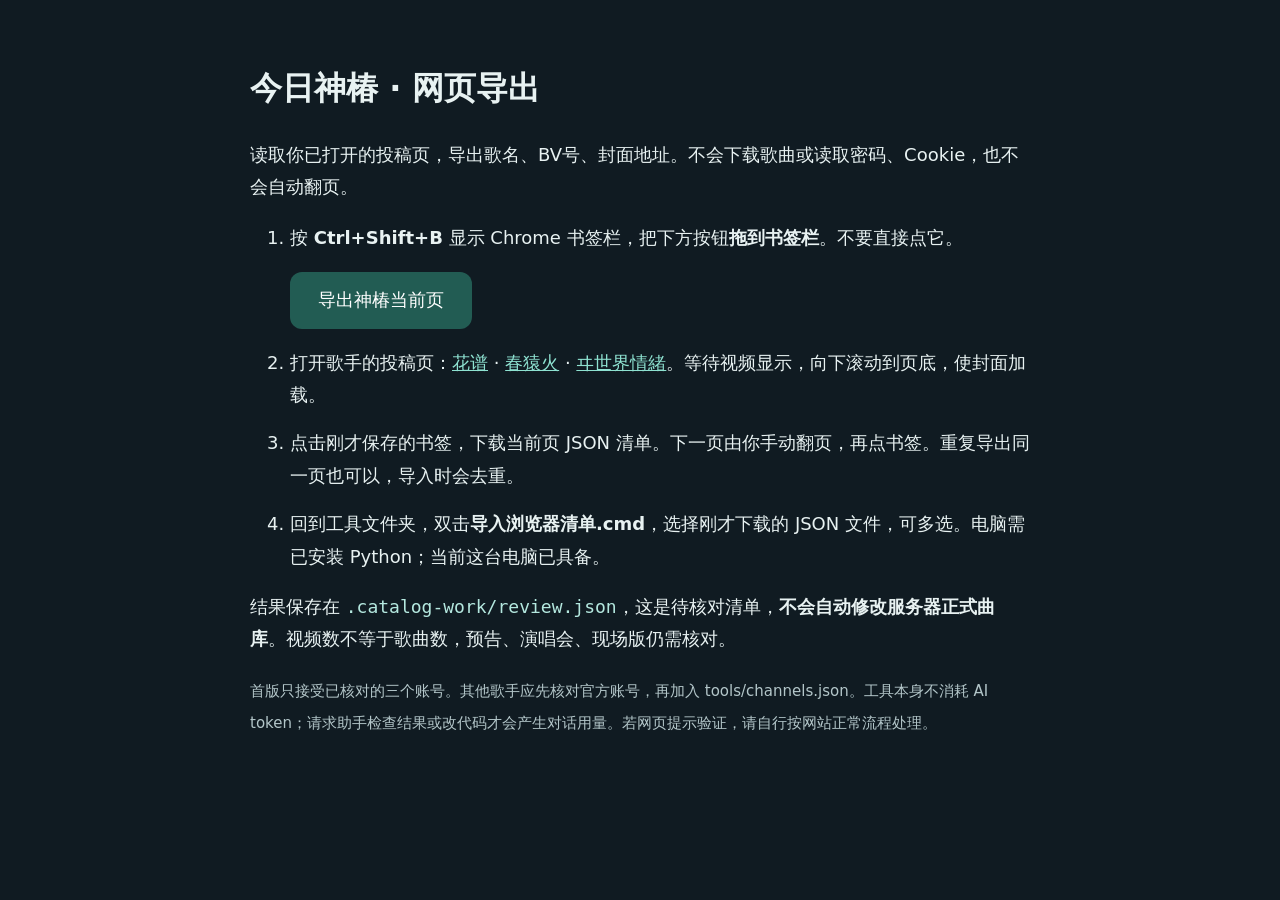
==== 浏览器导出工具.html @ 97dde53c "Add current-page browser export bookmarklet and offline catalog import" ====
<!doctype html><html lang="zh-CN"><meta charset="utf-8"><title>今日神椿·网页导出工具</title><style>body{max-width:780px;margin:60px auto;padding:0 24px;font:18px/1.8 system-ui;background:#101b22;color:#e8f2f2}a{color:#8ee2d1}.bookmark{display:inline-block;background:#225c53;color:white;padding:12px 28px;border-radius:12px;text-decoration:none}h1{font-size:32px}li{margin:16px 0}small{color:#b3c6c9}code{color:#b4e8df}</style><h1>今日神椿 · 网页导出</h1><p>读取你已打开的投稿页，导出歌名、BV号、封面地址。不会下载歌曲或读取密码、Cookie，也不会自动翻页。</p><ol><li>按 <b>Ctrl+Shift+B</b> 显示 Chrome 书签栏，把下方按钮<b>拖到书签栏</b>。不要直接点它。<p><a class="bookmark" href="javascript:%28%28%29%20%3D%3E%20%7B%0A%20%20%27use%20strict%27%3B%0A%20%20const%20mid%20%3D%20location.pathname.match%28%2F%5E%5C%2F%28%5Cd%2B%29%28%3F%3A%5C%2F%7C%24%29%2F%29%3F.%5B1%5D%3B%0A%20%20if%20%28location.hostname%20%21%3D%3D%20%27space.bilibili.com%27%20%7C%7C%20%21mid%20%7C%7C%20%21%2F%5C%2Fupload%28%3F%3A%5C%2Fvideo%29%3F%5C%2F%3F%24%2F.test%28location.pathname%29%29%20%7B%0A%20%20%20%20alert%28%27%E8%AF%B7%E5%85%88%E6%89%93%E5%BC%80%E6%AD%8C%E6%89%8B%E7%9A%84%20B%E7%AB%99%E7%A9%BA%E9%97%B4%20%E2%86%92%20%E6%8A%95%E7%A8%BF%20%E2%86%92%20%E8%A7%86%E9%A2%91%EF%BC%8C%E5%86%8D%E7%82%B9%E5%87%BB%E6%AD%A4%E4%B9%A6%E7%AD%BE%E3%80%82%27%29%3B%20return%3B%0A%20%20%7D%0A%20%20const%20videos%20%3D%20new%20Map%28%29%3B%0A%20%20for%20%28const%20card%20of%20document.querySelectorAll%28%27a.bili-cover-card%27%29%29%20%7B%0A%20%20%20%20const%20url%20%3D%20new%20URL%28card.href%2C%20location.href%29%3B%0A%20%20%20%20if%20%28url.hostname%20%21%3D%3D%20%27www.bilibili.com%27%20%26%26%20url.hostname%20%21%3D%3D%20%27bilibili.com%27%29%20continue%3B%0A%20%20%20%20const%20bvid%20%3D%20url.pathname.match%28%2F%5E%5C%2Fvideo%5C%2F%28BV%5B0-9A-Za-z%5D%7B10%7D%29%28%3F%3A%5C%2F%7C%24%29%2F%29%3F.%5B1%5D%3B%0A%20%20%20%20const%20image%20%3D%20card.querySelector%28%27img%27%29%3B%0A%20%20%20%20const%20title%20%3D%20%28image%3F.alt%20%7C%7C%20%27%27%29.trim%28%29%3B%0A%20%20%20%20let%20cover%20%3D%20image%3F.getAttribute%28%27src%27%29%20%7C%7C%20image%3F.getAttribute%28%27data-src%27%29%20%7C%7C%20%27%27%3B%0A%20%20%20%20if%20%28%21bvid%20%7C%7C%20%21title%20%7C%7C%20%21cover%29%20continue%3B%0A%20%20%20%20try%20%7B%0A%20%20%20%20%20%20const%20u%20%3D%20new%20URL%28cover%2C%20location.href%29%3B%0A%20%20%20%20%20%20if%20%28u.protocol%20%21%3D%3D%20%27https%3A%27%20%7C%7C%20%21u.hostname.endsWith%28%27.hdslb.com%27%29%29%20continue%3B%0A%20%20%20%20%20%20cover%20%3D%20u.origin%20%2B%20u.pathname.split%28%27%40%27%29%5B0%5D%3B%0A%20%20%20%20%7D%20catch%20%7B%20continue%3B%20%7D%0A%20%20%20%20videos.set%28bvid%2C%20%7B%20bvid%2C%20title%2C%20mid%2C%20cover_url%3A%20cover%20%7D%29%3B%0A%20%20%7D%0A%20%20if%20%28%21videos.size%29%20%7B%20alert%28%27%E6%B2%A1%E6%9C%89%E8%AF%BB%E5%88%B0%E5%B8%A6%E5%B0%81%E9%9D%A2%E7%9A%84%E8%A7%86%E9%A2%91%E3%80%82%E8%AF%B7%E7%AD%89%E5%BE%85%E6%8A%95%E7%A8%BF%E5%88%97%E8%A1%A8%E5%8A%A0%E8%BD%BD%EF%BC%8C%E5%90%91%E4%B8%8B%E6%BB%9A%E5%8A%A8%E5%90%8E%E5%86%8D%E8%AF%95%E3%80%82%27%29%3B%20return%3B%20%7D%0A%20%20const%20payload%20%3D%20%7B%20format%3A%20%27daily-kamitsubaki-browser-v1%27%2C%20mid%2C%0A%20%20%20%20source%3A%20location.origin%20%2B%20location.pathname%2C%20exported_at%3A%20new%20Date%28%29.toISOString%28%29%2C%0A%20%20%20%20videos%3A%20%5B...videos.values%28%29%5D%20%7D%3B%0A%20%20const%20blob%20%3D%20new%20Blob%28%5BJSON.stringify%28payload%2C%20null%2C%202%29%5D%2C%20%7B%20type%3A%20%27application%2Fjson%3Bcharset%3Dutf-8%27%20%7D%29%3B%0A%20%20const%20href%20%3D%20URL.createObjectURL%28blob%29%3B%0A%20%20const%20a%20%3D%20document.createElement%28%27a%27%29%3B%0A%20%20a.href%20%3D%20href%3B%20a.download%20%3D%20%60kamitsubaki-%24%7Bmid%7D-%24%7BDate.now%28%29%7D.json%60%3B%0A%20%20document.body.appendChild%28a%29%3B%20a.click%28%29%3B%20a.remove%28%29%3B%0A%20%20setTimeout%28%28%29%20%3D%3E%20URL.revokeObjectURL%28href%29%2C%2030000%29%3B%0A%20%20alert%28%60%E5%B7%B2%E5%AF%BC%E5%87%BA%E5%BD%93%E5%89%8D%E9%A1%B5%20%24%7Bvideos.size%7D%20%E6%9D%A1%E8%A7%86%E9%A2%91%E8%B5%84%E6%96%99%E3%80%82%5Cn%E8%BF%99%E6%98%AF%E8%A7%86%E9%A2%91%E6%95%B0%EF%BC%8C%E4%B8%8D%E4%BB%A3%E8%A1%A8%E5%B7%B2%E7%BB%8F%E5%8C%B9%E9%85%8D%E7%9A%84%E6%AD%8C%E6%9B%B2%E6%95%B0%E3%80%82%5Cn%E4%B8%8B%E4%B8%80%E9%A1%B5%E9%9C%80%E6%89%8B%E5%8A%A8%E7%BF%BB%E9%A1%B5%EF%BC%8C%E5%8A%A0%E8%BD%BD%E5%AE%8C%E6%88%90%E5%90%8E%E5%86%8D%E6%AC%A1%E7%82%B9%E5%87%BB%E4%B9%A6%E7%AD%BE%E3%80%82%60%29%3B%0A%7D%29%28%29%3B%0A">导出神椿当前页</a></p></li><li>打开歌手的投稿页：<a href="https://space.bilibili.com/488970166/upload/video" target="_blank">花谱</a> · <a href="https://space.bilibili.com/488976992/upload/video" target="_blank">春猿火</a> · <a href="https://space.bilibili.com/488978908/upload/video" target="_blank">ヰ世界情緒</a>。等待视频显示，向下滚动到页底，使封面加载。</li><li>点击刚才保存的书签，下载当前页 JSON 清单。下一页由你手动翻页，再点书签。重复导出同一页也可以，导入时会去重。</li><li>回到工具文件夹，双击<b>导入浏览器清单.cmd</b>，选择刚才下载的 JSON 文件，可多选。电脑需已安装 Python；当前这台电脑已具备。</li></ol><p>结果保存在 <code>.catalog-work/review.json</code>，这是待核对清单，<b>不会自动修改服务器正式曲库</b>。视频数不等于歌曲数，预告、演唱会、现场版仍需核对。</p><small>首版只接受已核对的三个账号。其他歌手应先核对官方账号，再加入 tools/channels.json。工具本身不消耗 AI token；请求助手检查结果或改代码才会产生对话用量。若网页提示验证，请自行按网站正常流程处理。</small></html>
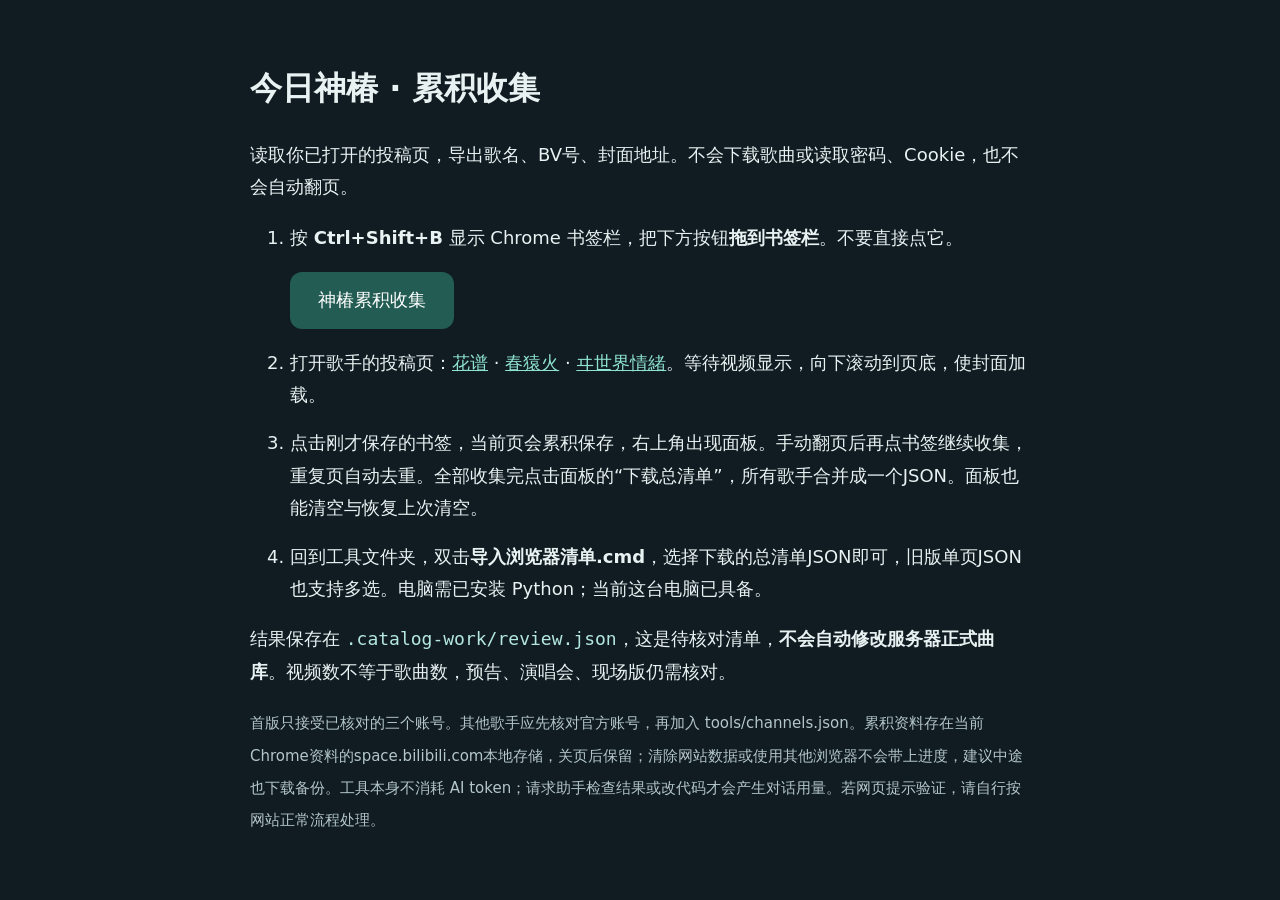
==== commit fbaf9e99: "Accumulate browser pages persistently and export one multi-artist bundle" ====
--- a/浏览器导出工具.html
+++ b/浏览器导出工具.html
@@ -1 +1 @@
-<!doctype html><html lang="zh-CN"><meta charset="utf-8"><title>今日神椿·网页导出工具</title><style>body{max-width:780px;margin:60px auto;padding:0 24px;font:18px/1.8 system-ui;background:#101b22;color:#e8f2f2}a{color:#8ee2d1}.bookmark{display:inline-block;background:#225c53;color:white;padding:12px 28px;border-radius:12px;text-decoration:none}h1{font-size:32px}li{margin:16px 0}small{color:#b3c6c9}code{color:#b4e8df}</style><h1>今日神椿 · 网页导出</h1><p>读取你已打开的投稿页，导出歌名、BV号、封面地址。不会下载歌曲或读取密码、Cookie，也不会自动翻页。</p><ol><li>按 <b>Ctrl+Shift+B</b> 显示 Chrome 书签栏，把下方按钮<b>拖到书签栏</b>。不要直接点它。<p><a class="bookmark" href="javascript:%28%28%29%20%3D%3E%20%7B%0A%20%20%27use%20strict%27%3B%0A%20%20const%20mid%20%3D%20location.pathname.match%28%2F%5E%5C%2F%28%5Cd%2B%29%28%3F%3A%5C%2F%7C%24%29%2F%29%3F.%5B1%5D%3B%0A%20%20if%20%28location.hostname%20%21%3D%3D%20%27space.bilibili.com%27%20%7C%7C%20%21mid%20%7C%7C%20%21%2F%5C%2Fupload%28%3F%3A%5C%2Fvideo%29%3F%5C%2F%3F%24%2F.test%28location.pathname%29%29%20%7B%0A%20%20%20%20alert%28%27%E8%AF%B7%E5%85%88%E6%89%93%E5%BC%80%E6%AD%8C%E6%89%8B%E7%9A%84%20B%E7%AB%99%E7%A9%BA%E9%97%B4%20%E2%86%92%20%E6%8A%95%E7%A8%BF%20%E2%86%92%20%E8%A7%86%E9%A2%91%EF%BC%8C%E5%86%8D%E7%82%B9%E5%87%BB%E6%AD%A4%E4%B9%A6%E7%AD%BE%E3%80%82%27%29%3B%20return%3B%0A%20%20%7D%0A%20%20const%20videos%20%3D%20new%20Map%28%29%3B%0A%20%20for%20%28const%20card%20of%20document.querySelectorAll%28%27a.bili-cover-card%27%29%29%20%7B%0A%20%20%20%20const%20url%20%3D%20new%20URL%28card.href%2C%20location.href%29%3B%0A%20%20%20%20if%20%28url.hostname%20%21%3D%3D%20%27www.bilibili.com%27%20%26%26%20url.hostname%20%21%3D%3D%20%27bilibili.com%27%29%20continue%3B%0A%20%20%20%20const%20bvid%20%3D%20url.pathname.match%28%2F%5E%5C%2Fvideo%5C%2F%28BV%5B0-9A-Za-z%5D%7B10%7D%29%28%3F%3A%5C%2F%7C%24%29%2F%29%3F.%5B1%5D%3B%0A%20%20%20%20const%20image%20%3D%20card.querySelector%28%27img%27%29%3B%0A%20%20%20%20const%20title%20%3D%20%28image%3F.alt%20%7C%7C%20%27%27%29.trim%28%29%3B%0A%20%20%20%20let%20cover%20%3D%20image%3F.getAttribute%28%27src%27%29%20%7C%7C%20image%3F.getAttribute%28%27data-src%27%29%20%7C%7C%20%27%27%3B%0A%20%20%20%20if%20%28%21bvid%20%7C%7C%20%21title%20%7C%7C%20%21cover%29%20continue%3B%0A%20%20%20%20try%20%7B%0A%20%20%20%20%20%20const%20u%20%3D%20new%20URL%28cover%2C%20location.href%29%3B%0A%20%20%20%20%20%20if%20%28u.protocol%20%21%3D%3D%20%27https%3A%27%20%7C%7C%20%21u.hostname.endsWith%28%27.hdslb.com%27%29%29%20continue%3B%0A%20%20%20%20%20%20cover%20%3D%20u.origin%20%2B%20u.pathname.split%28%27%40%27%29%5B0%5D%3B%0A%20%20%20%20%7D%20catch%20%7B%20continue%3B%20%7D%0A%20%20%20%20videos.set%28bvid%2C%20%7B%20bvid%2C%20title%2C%20mid%2C%20cover_url%3A%20cover%20%7D%29%3B%0A%20%20%7D%0A%20%20if%20%28%21videos.size%29%20%7B%20alert%28%27%E6%B2%A1%E6%9C%89%E8%AF%BB%E5%88%B0%E5%B8%A6%E5%B0%81%E9%9D%A2%E7%9A%84%E8%A7%86%E9%A2%91%E3%80%82%E8%AF%B7%E7%AD%89%E5%BE%85%E6%8A%95%E7%A8%BF%E5%88%97%E8%A1%A8%E5%8A%A0%E8%BD%BD%EF%BC%8C%E5%90%91%E4%B8%8B%E6%BB%9A%E5%8A%A8%E5%90%8E%E5%86%8D%E8%AF%95%E3%80%82%27%29%3B%20return%3B%20%7D%0A%20%20const%20payload%20%3D%20%7B%20format%3A%20%27daily-kamitsubaki-browser-v1%27%2C%20mid%2C%0A%20%20%20%20source%3A%20location.origin%20%2B%20location.pathname%2C%20exported_at%3A%20new%20Date%28%29.toISOString%28%29%2C%0A%20%20%20%20videos%3A%20%5B...videos.values%28%29%5D%20%7D%3B%0A%20%20const%20blob%20%3D%20new%20Blob%28%5BJSON.stringify%28payload%2C%20null%2C%202%29%5D%2C%20%7B%20type%3A%20%27application%2Fjson%3Bcharset%3Dutf-8%27%20%7D%29%3B%0A%20%20const%20href%20%3D%20URL.createObjectURL%28blob%29%3B%0A%20%20const%20a%20%3D%20document.createElement%28%27a%27%29%3B%0A%20%20a.href%20%3D%20href%3B%20a.download%20%3D%20%60kamitsubaki-%24%7Bmid%7D-%24%7BDate.now%28%29%7D.json%60%3B%0A%20%20document.body.appendChild%28a%29%3B%20a.click%28%29%3B%20a.remove%28%29%3B%0A%20%20setTimeout%28%28%29%20%3D%3E%20URL.revokeObjectURL%28href%29%2C%2030000%29%3B%0A%20%20alert%28%60%E5%B7%B2%E5%AF%BC%E5%87%BA%E5%BD%93%E5%89%8D%E9%A1%B5%20%24%7Bvideos.size%7D%20%E6%9D%A1%E8%A7%86%E9%A2%91%E8%B5%84%E6%96%99%E3%80%82%5Cn%E8%BF%99%E6%98%AF%E8%A7%86%E9%A2%91%E6%95%B0%EF%BC%8C%E4%B8%8D%E4%BB%A3%E8%A1%A8%E5%B7%B2%E7%BB%8F%E5%8C%B9%E9%85%8D%E7%9A%84%E6%AD%8C%E6%9B%B2%E6%95%B0%E3%80%82%5Cn%E4%B8%8B%E4%B8%80%E9%A1%B5%E9%9C%80%E6%89%8B%E5%8A%A8%E7%BF%BB%E9%A1%B5%EF%BC%8C%E5%8A%A0%E8%BD%BD%E5%AE%8C%E6%88%90%E5%90%8E%E5%86%8D%E6%AC%A1%E7%82%B9%E5%87%BB%E4%B9%A6%E7%AD%BE%E3%80%82%60%29%3B%0A%7D%29%28%29%3B%0A">导出神椿当前页</a></p></li><li>打开歌手的投稿页：<a href="https://space.bilibili.com/488970166/upload/video" target="_blank">花谱</a> · <a href="https://space.bilibili.com/488976992/upload/video" target="_blank">春猿火</a> · <a href="https://space.bilibili.com/488978908/upload/video" target="_blank">ヰ世界情緒</a>。等待视频显示，向下滚动到页底，使封面加载。</li><li>点击刚才保存的书签，下载当前页 JSON 清单。下一页由你手动翻页，再点书签。重复导出同一页也可以，导入时会去重。</li><li>回到工具文件夹，双击<b>导入浏览器清单.cmd</b>，选择刚才下载的 JSON 文件，可多选。电脑需已安装 Python；当前这台电脑已具备。</li></ol><p>结果保存在 <code>.catalog-work/review.json</code>，这是待核对清单，<b>不会自动修改服务器正式曲库</b>。视频数不等于歌曲数，预告、演唱会、现场版仍需核对。</p><small>首版只接受已核对的三个账号。其他歌手应先核对官方账号，再加入 tools/channels.json。工具本身不消耗 AI token；请求助手检查结果或改代码才会产生对话用量。若网页提示验证，请自行按网站正常流程处理。</small></html>+<!doctype html><html lang="zh-CN"><meta charset="utf-8"><title>今日神椿·累积收集工具</title><style>body{max-width:780px;margin:60px auto;padding:0 24px;font:18px/1.8 system-ui;background:#101b22;color:#e8f2f2}a{color:#8ee2d1}.bookmark{display:inline-block;background:#225c53;color:white;padding:12px 28px;border-radius:12px;text-decoration:none}h1{font-size:32px}li{margin:16px 0}small{color:#b3c6c9}code{color:#b4e8df}</style><h1>今日神椿 · 累积收集</h1><p>读取你已打开的投稿页，导出歌名、BV号、封面地址。不会下载歌曲或读取密码、Cookie，也不会自动翻页。</p><ol><li>按 <b>Ctrl+Shift+B</b> 显示 Chrome 书签栏，把下方按钮<b>拖到书签栏</b>。不要直接点它。<p><a class="bookmark" href="javascript:void%20%28%28%29%20%3D%3E%20%7B%0A%20%20%27use%20strict%27%3B%0A%20%20const%20mid%20%3D%20location.pathname.match%28%2F%5E%5C%2F%28%5Cd%2B%29%28%3F%3A%5C%2F%7C%24%29%2F%29%3F.%5B1%5D%3B%0A%20%20if%20%28location.hostname%20%21%3D%3D%20%27space.bilibili.com%27%20%7C%7C%20%21mid%20%7C%7C%20%21%2F%5C%2Fupload%28%3F%3A%5C%2Fvideo%29%3F%5C%2F%3F%24%2F.test%28location.pathname%29%29%20%7B%0A%20%20%20%20alert%28%27%E8%AF%B7%E5%85%88%E6%89%93%E5%BC%80%E6%AD%8C%E6%89%8B%E7%9A%84%20B%E7%AB%99%E7%A9%BA%E9%97%B4%20%E2%86%92%20%E6%8A%95%E7%A8%BF%20%E2%86%92%20%E8%A7%86%E9%A2%91%EF%BC%8C%E5%86%8D%E7%82%B9%E5%87%BB%E6%AD%A4%E4%B9%A6%E7%AD%BE%E3%80%82%27%29%3B%20return%3B%0A%20%20%7D%0A%20%20const%20videos%20%3D%20new%20Map%28%29%3B%0A%20%20for%20%28const%20card%20of%20document.querySelectorAll%28%27a.bili-cover-card%27%29%29%20%7B%0A%20%20%20%20const%20url%20%3D%20new%20URL%28card.href%2C%20location.href%29%3B%0A%20%20%20%20if%20%28url.hostname%20%21%3D%3D%20%27www.bilibili.com%27%20%26%26%20url.hostname%20%21%3D%3D%20%27bilibili.com%27%29%20continue%3B%0A%20%20%20%20const%20bvid%20%3D%20url.pathname.match%28%2F%5E%5C%2Fvideo%5C%2F%28BV%5B0-9A-Za-z%5D%7B10%7D%29%28%3F%3A%5C%2F%7C%24%29%2F%29%3F.%5B1%5D%3B%0A%20%20%20%20const%20image%20%3D%20card.querySelector%28%27img%27%29%3B%0A%20%20%20%20const%20title%20%3D%20%28image%3F.alt%20%7C%7C%20%27%27%29.trim%28%29%3B%0A%20%20%20%20let%20cover%20%3D%20image%3F.getAttribute%28%27src%27%29%20%7C%7C%20image%3F.getAttribute%28%27data-src%27%29%20%7C%7C%20%27%27%3B%0A%20%20%20%20if%20%28%21bvid%20%7C%7C%20%21title%20%7C%7C%20%21cover%29%20continue%3B%0A%20%20%20%20try%20%7B%0A%20%20%20%20%20%20const%20u%20%3D%20new%20URL%28cover%2C%20location.href%29%3B%0A%20%20%20%20%20%20if%20%28u.protocol%20%21%3D%3D%20%27https%3A%27%20%7C%7C%20%21u.hostname.endsWith%28%27.hdslb.com%27%29%29%20continue%3B%0A%20%20%20%20%20%20cover%20%3D%20u.origin%20%2B%20u.pathname.split%28%27%40%27%29%5B0%5D%3B%0A%20%20%20%20%7D%20catch%20%7B%20continue%3B%20%7D%0A%20%20%20%20videos.set%28bvid%2C%20%7B%20bvid%2C%20title%2C%20mid%2C%20cover_url%3A%20cover%20%7D%29%3B%0A%20%20%7D%0A%20%20if%20%28%21videos.size%29%20%7B%20alert%28%27%E6%B2%A1%E6%9C%89%E8%AF%BB%E5%88%B0%E5%B8%A6%E5%B0%81%E9%9D%A2%E7%9A%84%E8%A7%86%E9%A2%91%E3%80%82%E8%AF%B7%E7%AD%89%E5%BE%85%E6%8A%95%E7%A8%BF%E5%88%97%E8%A1%A8%E5%8A%A0%E8%BD%BD%EF%BC%8C%E5%90%91%E4%B8%8B%E6%BB%9A%E5%8A%A8%E5%90%8E%E5%86%8D%E8%AF%95%E3%80%82%27%29%3B%20return%3B%20%7D%0A%20%20const%20key%20%3D%20%27daily-kamitsubaki-collection-v1%27%3B%0A%20%20let%20all%3B%0A%20%20try%20%7B%0A%20%20%20%20all%20%3D%20JSON.parse%28localStorage.getItem%28key%29%20%7C%7C%20%27%7B%7D%27%29%3B%0A%20%20%20%20if%20%28%21all%20%7C%7C%20typeof%20all%20%21%3D%3D%20%27object%27%20%7C%7C%20Array.isArray%28all%29%29%20throw%20Error%28%27bad%20storage%27%29%3B%0A%20%20%20%20const%20previous%20%3D%20all%5Bmid%5D%3F.videos%20%7C%7C%20%5B%5D%3B%0A%20%20%20%20const%20merged%20%3D%20new%20Map%28previous.map%28v%20%3D%3E%20%5Bv.bvid%2C%20v%5D%29%29%3B%0A%20%20%20%20for%20%28const%20%5Bbv%2C%20video%5D%20of%20videos%29%20merged.set%28bv%2C%20video%29%3B%0A%20%20%20%20all%5Bmid%5D%20%3D%20%7B%20format%3A%20%27daily-kamitsubaki-browser-v1%27%2C%20mid%2C%0A%20%20%20%20%20%20source%3A%20location.origin%20%2B%20location.pathname%2C%20exported_at%3A%20new%20Date%28%29.toISOString%28%29%2C%0A%20%20%20%20%20%20videos%3A%20%5B...merged.values%28%29%5D%20%7D%3B%0A%20%20%20%20localStorage.setItem%28key%2C%20JSON.stringify%28all%29%29%3B%0A%20%20%7D%20catch%20%7B%0A%20%20%20%20alert%28%27%E6%97%A0%E6%B3%95%E4%BF%9D%E5%AD%98%E7%B4%AF%E7%A7%AF%E8%B5%84%E6%96%99%EF%BC%88%E5%AD%98%E5%82%A8%E8%A2%AB%E7%A6%81%E7%94%A8%E3%80%81%E5%B7%B2%E6%BB%A1%E6%88%96%E6%95%B0%E6%8D%AE%E5%BC%82%E5%B8%B8%EF%BC%89%EF%BC%8C%E6%9C%AC%E6%AC%A1%E6%B2%A1%E6%9C%89%E4%B8%8B%E8%BD%BD%E6%88%96%E6%B8%85%E7%A9%BA%E8%B5%84%E6%96%99%E3%80%82%27%29%3B%20return%3B%0A%20%20%7D%0A%20%20document.getElementById%28%27daily-kamitsubaki-panel%27%29%3F.remove%28%29%3B%0A%20%20const%20panel%20%3D%20document.createElement%28%27div%27%29%3B%20panel.id%20%3D%20%27daily-kamitsubaki-panel%27%3B%0A%20%20panel.style.cssText%20%3D%20%27position%3Afixed%3Bright%3A24px%3Btop%3A100px%3Bz-index%3A2147483647%27%3B%0A%20%20const%20ui%20%3D%20panel.attachShadow%28%7B%20mode%3A%20%27open%27%20%7D%29%3B%0A%20%20const%20box%20%3D%20document.createElement%28%27div%27%29%3B%0A%20%20box.style.cssText%20%3D%20%27width%3A310px%3Bpadding%3A20px%3Bborder-radius%3A14px%3Bbackground%3A%23132b30%3Bcolor%3Awhite%3Bbox-shadow%3A0%206px%2030px%20%230008%3Bfont%3A15px%2F1.7%20system-ui%27%3B%0A%20%20const%20total%20%3D%20%28%29%20%3D%3E%20Object.values%28all%29.reduce%28%28n%2C%20p%29%20%3D%3E%20n%20%2B%20p.videos.length%2C%200%29%3B%0A%20%20const%20message%20%3D%20document.createElement%28%27p%27%29%3B%0A%20%20message.textContent%20%3D%20%60%E6%9C%AC%E9%A1%B5%E6%94%B6%E9%9B%86%20%24%7Bvideos.size%7D%20%E6%9D%A1%EF%BC%9B%E5%BD%93%E5%89%8D%E6%AD%8C%E6%89%8B%E7%B4%AF%E8%AE%A1%20%24%7Ball%5Bmid%5D.videos.length%7D%20%E6%9D%A1%EF%BC%9B%E5%85%A8%E9%83%A8%E6%AD%8C%E6%89%8B%20%24%7Btotal%28%29%7D%20%E6%9D%A1%E3%80%82%E7%BF%BB%E9%A1%B5%E5%90%8E%E5%86%8D%E7%82%B9%E4%B9%A6%E7%AD%BE%E5%8D%B3%E5%8F%AF%E7%BB%A7%E7%BB%AD%E7%B4%AF%E7%A7%AF%E3%80%82%60%3B%0A%20%20box.appendChild%28message%29%3B%0A%20%20const%20button%20%3D%20%28label%2C%20action%29%20%3D%3E%20%7B%0A%20%20%20%20const%20b%20%3D%20document.createElement%28%27button%27%29%3B%20b.textContent%20%3D%20label%3B%0A%20%20%20%20b.style.cssText%20%3D%20%27margin%3A4px%3Bpadding%3A8px%3Bborder%3A0%3Bborder-radius%3A6px%3Bcursor%3Apointer%27%3B%0A%20%20%20%20b.addEventListener%28%27click%27%2C%20e%20%3D%3E%20%7B%20e.stopPropagation%28%29%3B%20action%28%29%3B%20%7D%29%3B%0A%20%20%20%20box.appendChild%28b%29%3B%0A%20%20%7D%3B%0A%20%20button%28%27%E4%B8%8B%E8%BD%BD%E6%80%BB%E6%B8%85%E5%8D%95%27%2C%20%28%29%20%3D%3E%20%7B%0A%20%20%20%20%2F%2F%20%E9%87%8D%E6%96%B0%E8%AF%BB%E5%8F%96%EF%BC%8C%E9%81%BF%E5%85%8D%E5%8F%A6%E4%B8%80%E6%A0%87%E7%AD%BE%E5%88%9A%E6%94%B6%E9%9B%86%E7%9A%84%E8%B5%84%E6%96%99%E8%A2%AB%E9%81%97%E6%BC%8F%E3%80%82%0A%20%20%20%20let%20batches%3B%0A%20%20%20%20try%20%7B%20batches%20%3D%20Object.values%28JSON.parse%28localStorage.getItem%28key%29%20%7C%7C%20%27%7B%7D%27%29%29%3B%20%7D%0A%20%20%20%20catch%20%7B%20alert%28%27%E7%B4%AF%E7%A7%AF%E6%95%B0%E6%8D%AE%E5%BC%82%E5%B8%B8%EF%BC%8C%E8%AF%B7%E4%BF%9D%E7%95%99%E7%8E%B0%E5%9C%BA%E3%80%82%27%29%3B%20return%3B%20%7D%0A%20%20%20%20if%20%28%21batches.length%29%20%7B%20alert%28%27%E6%9A%82%E6%97%A0%E5%B7%B2%E6%94%B6%E9%9B%86%E8%B5%84%E6%96%99%E3%80%82%27%29%3B%20return%3B%20%7D%0A%20%20%20%20const%20payload%20%3D%20%7B%20format%3A%20%27daily-kamitsubaki-bundle-v1%27%2C%20batches%20%7D%3B%0A%20%20%20%20const%20href%20%3D%20URL.createObjectURL%28new%20Blob%28%5BJSON.stringify%28payload%2C%20null%2C%202%29%5D%2C%20%7B%20type%3A%20%27application%2Fjson%3Bcharset%3Dutf-8%27%20%7D%29%29%3B%0A%20%20%20%20const%20a%20%3D%20document.createElement%28%27a%27%29%3B%20a.href%20%3D%20href%3B%0A%20%20%20%20a.download%20%3D%20%60kamitsubaki-all-%24%7BDate.now%28%29%7D.json%60%3B%0A%20%20%20%20a.addEventListener%28%27click%27%2C%20e%20%3D%3E%20e.stopPropagation%28%29%29%3B%20a.click%28%29%3B%0A%20%20%20%20setTimeout%28%28%29%20%3D%3E%20URL.revokeObjectURL%28href%29%2C%2030000%29%3B%0A%20%20%7D%29%3B%0A%20%20button%28%27%E6%B8%85%E7%A9%BA%E7%B4%AF%E7%A7%AF%EF%BC%88%E5%8F%AF%E6%81%A2%E5%A4%8D%EF%BC%89%27%2C%20%28%29%20%3D%3E%20%7B%0A%20%20%20%20try%20%7B%0A%20%20%20%20%20%20localStorage.setItem%28key%20%2B%20%27-backup%27%2C%20localStorage.getItem%28key%29%20%7C%7C%20%27%7B%7D%27%29%3B%0A%20%20%20%20%20%20localStorage.removeItem%28key%29%3B%20all%20%3D%20%7B%7D%3B%0A%20%20%20%20%20%20message.textContent%20%3D%20%27%E5%B7%B2%E6%B8%85%E7%A9%BA%E7%B4%AF%E7%A7%AF%E8%B5%84%E6%96%99%EF%BC%9B%E8%AF%AF%E6%93%8D%E4%BD%9C%E5%8F%AF%E7%82%B9%E2%80%9C%E6%81%A2%E5%A4%8D%E4%B8%8A%E6%AC%A1%E6%B8%85%E7%A9%BA%E2%80%9D%E3%80%82%E4%B8%8B%E8%BD%BD%E8%BF%87%E7%9A%84JSON%E4%B8%8D%E5%8F%97%E5%BD%B1%E5%93%8D%E3%80%82%27%3B%0A%20%20%20%20%7D%20catch%20%7B%20alert%28%27%E6%B8%85%E7%A9%BA%E5%A4%B1%E8%B4%A5%EF%BC%8C%E8%B5%84%E6%96%99%E6%9C%AA%E7%A1%AE%E8%AE%A4%E6%B8%85%E7%A9%BA%E3%80%82%27%29%3B%20%7D%0A%20%20%7D%29%3B%0A%20%20button%28%27%E6%81%A2%E5%A4%8D%E4%B8%8A%E6%AC%A1%E6%B8%85%E7%A9%BA%27%2C%20%28%29%20%3D%3E%20%7B%0A%20%20%20%20try%20%7B%0A%20%20%20%20%20%20all%20%3D%20JSON.parse%28localStorage.getItem%28key%20%2B%20%27-backup%27%29%20%7C%7C%20%27%7B%7D%27%29%3B%0A%20%20%20%20%20%20localStorage.setItem%28key%2C%20JSON.stringify%28all%29%29%3B%0A%20%20%20%20%20%20message.textContent%20%3D%20%60%E5%B7%B2%E6%81%A2%E5%A4%8D%EF%BC%8C%E5%85%A8%E9%83%A8%E6%AD%8C%E6%89%8B%E7%B4%AF%E8%AE%A1%20%24%7Btotal%28%29%7D%20%E6%9D%A1%E3%80%82%60%3B%0A%20%20%20%20%7D%20catch%20%7B%20alert%28%27%E6%81%A2%E5%A4%8D%E5%A4%B1%E8%B4%A5%EF%BC%8C%E8%AF%B7%E4%BF%9D%E7%95%99%E7%8E%B0%E5%9C%BA%E3%80%82%27%29%3B%20%7D%0A%20%20%7D%29%3B%0A%20%20button%28%27%E6%94%B6%E8%B5%B7%27%2C%20%28%29%20%3D%3E%20panel.remove%28%29%29%3B%0A%20%20ui.appendChild%28box%29%3B%20document.body.appendChild%28panel%29%3B%0A%7D%29%28%29%3B%0A">神椿累积收集</a></p></li><li>打开歌手的投稿页：<a href="https://space.bilibili.com/488970166/upload/video" target="_blank">花谱</a> · <a href="https://space.bilibili.com/488976992/upload/video" target="_blank">春猿火</a> · <a href="https://space.bilibili.com/488978908/upload/video" target="_blank">ヰ世界情緒</a>。等待视频显示，向下滚动到页底，使封面加载。</li><li>点击刚才保存的书签，当前页会累积保存，右上角出现面板。手动翻页后再点书签继续收集，重复页自动去重。全部收集完点击面板的“下载总清单”，所有歌手合并成一个JSON。面板也能清空与恢复上次清空。</li><li>回到工具文件夹，双击<b>导入浏览器清单.cmd</b>，选择下载的总清单JSON即可，旧版单页JSON也支持多选。电脑需已安装 Python；当前这台电脑已具备。</li></ol><p>结果保存在 <code>.catalog-work/review.json</code>，这是待核对清单，<b>不会自动修改服务器正式曲库</b>。视频数不等于歌曲数，预告、演唱会、现场版仍需核对。</p><small>首版只接受已核对的三个账号。其他歌手应先核对官方账号，再加入 tools/channels.json。累积资料存在当前Chrome资料的space.bilibili.com本地存储，关页后保留；清除网站数据或使用其他浏览器不会带上进度，建议中途也下载备份。工具本身不消耗 AI token；请求助手检查结果或改代码才会产生对话用量。若网页提示验证，请自行按网站正常流程处理。</small></html>
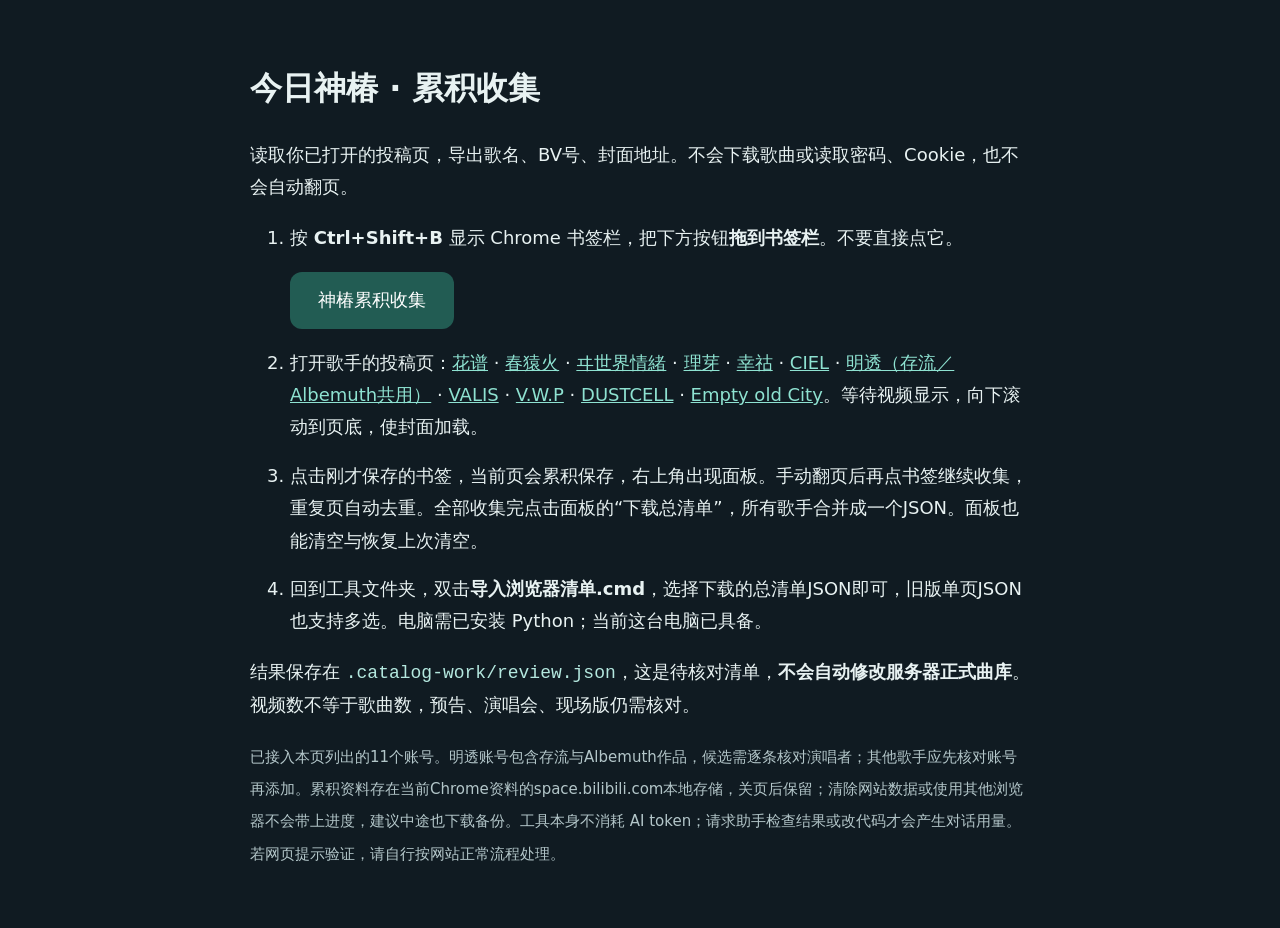
==== commit 66782d62: "Add verified artist channel directory and shared ASU account matching" ====
--- a/浏览器导出工具.html
+++ b/浏览器导出工具.html
@@ -1 +1 @@
-<!doctype html><html lang="zh-CN"><meta charset="utf-8"><title>今日神椿·累积收集工具</title><style>body{max-width:780px;margin:60px auto;padding:0 24px;font:18px/1.8 system-ui;background:#101b22;color:#e8f2f2}a{color:#8ee2d1}.bookmark{display:inline-block;background:#225c53;color:white;padding:12px 28px;border-radius:12px;text-decoration:none}h1{font-size:32px}li{margin:16px 0}small{color:#b3c6c9}code{color:#b4e8df}</style><h1>今日神椿 · 累积收集</h1><p>读取你已打开的投稿页，导出歌名、BV号、封面地址。不会下载歌曲或读取密码、Cookie，也不会自动翻页。</p><ol><li>按 <b>Ctrl+Shift+B</b> 显示 Chrome 书签栏，把下方按钮<b>拖到书签栏</b>。不要直接点它。<p><a class="bookmark" href="javascript:void%20%28%28%29%20%3D%3E%20%7B%0A%20%20%27use%20strict%27%3B%0A%20%20const%20mid%20%3D%20location.pathname.match%28%2F%5E%5C%2F%28%5Cd%2B%29%28%3F%3A%5C%2F%7C%24%29%2F%29%3F.%5B1%5D%3B%0A%20%20if%20%28location.hostname%20%21%3D%3D%20%27space.bilibili.com%27%20%7C%7C%20%21mid%20%7C%7C%20%21%2F%5C%2Fupload%28%3F%3A%5C%2Fvideo%29%3F%5C%2F%3F%24%2F.test%28location.pathname%29%29%20%7B%0A%20%20%20%20alert%28%27%E8%AF%B7%E5%85%88%E6%89%93%E5%BC%80%E6%AD%8C%E6%89%8B%E7%9A%84%20B%E7%AB%99%E7%A9%BA%E9%97%B4%20%E2%86%92%20%E6%8A%95%E7%A8%BF%20%E2%86%92%20%E8%A7%86%E9%A2%91%EF%BC%8C%E5%86%8D%E7%82%B9%E5%87%BB%E6%AD%A4%E4%B9%A6%E7%AD%BE%E3%80%82%27%29%3B%20return%3B%0A%20%20%7D%0A%20%20const%20videos%20%3D%20new%20Map%28%29%3B%0A%20%20for%20%28const%20card%20of%20document.querySelectorAll%28%27a.bili-cover-card%27%29%29%20%7B%0A%20%20%20%20const%20url%20%3D%20new%20URL%28card.href%2C%20location.href%29%3B%0A%20%20%20%20if%20%28url.hostname%20%21%3D%3D%20%27www.bilibili.com%27%20%26%26%20url.hostname%20%21%3D%3D%20%27bilibili.com%27%29%20continue%3B%0A%20%20%20%20const%20bvid%20%3D%20url.pathname.match%28%2F%5E%5C%2Fvideo%5C%2F%28BV%5B0-9A-Za-z%5D%7B10%7D%29%28%3F%3A%5C%2F%7C%24%29%2F%29%3F.%5B1%5D%3B%0A%20%20%20%20const%20image%20%3D%20card.querySelector%28%27img%27%29%3B%0A%20%20%20%20const%20title%20%3D%20%28image%3F.alt%20%7C%7C%20%27%27%29.trim%28%29%3B%0A%20%20%20%20let%20cover%20%3D%20image%3F.getAttribute%28%27src%27%29%20%7C%7C%20image%3F.getAttribute%28%27data-src%27%29%20%7C%7C%20%27%27%3B%0A%20%20%20%20if%20%28%21bvid%20%7C%7C%20%21title%20%7C%7C%20%21cover%29%20continue%3B%0A%20%20%20%20try%20%7B%0A%20%20%20%20%20%20const%20u%20%3D%20new%20URL%28cover%2C%20location.href%29%3B%0A%20%20%20%20%20%20if%20%28u.protocol%20%21%3D%3D%20%27https%3A%27%20%7C%7C%20%21u.hostname.endsWith%28%27.hdslb.com%27%29%29%20continue%3B%0A%20%20%20%20%20%20cover%20%3D%20u.origin%20%2B%20u.pathname.split%28%27%40%27%29%5B0%5D%3B%0A%20%20%20%20%7D%20catch%20%7B%20continue%3B%20%7D%0A%20%20%20%20videos.set%28bvid%2C%20%7B%20bvid%2C%20title%2C%20mid%2C%20cover_url%3A%20cover%20%7D%29%3B%0A%20%20%7D%0A%20%20if%20%28%21videos.size%29%20%7B%20alert%28%27%E6%B2%A1%E6%9C%89%E8%AF%BB%E5%88%B0%E5%B8%A6%E5%B0%81%E9%9D%A2%E7%9A%84%E8%A7%86%E9%A2%91%E3%80%82%E8%AF%B7%E7%AD%89%E5%BE%85%E6%8A%95%E7%A8%BF%E5%88%97%E8%A1%A8%E5%8A%A0%E8%BD%BD%EF%BC%8C%E5%90%91%E4%B8%8B%E6%BB%9A%E5%8A%A8%E5%90%8E%E5%86%8D%E8%AF%95%E3%80%82%27%29%3B%20return%3B%20%7D%0A%20%20const%20key%20%3D%20%27daily-kamitsubaki-collection-v1%27%3B%0A%20%20let%20all%3B%0A%20%20try%20%7B%0A%20%20%20%20all%20%3D%20JSON.parse%28localStorage.getItem%28key%29%20%7C%7C%20%27%7B%7D%27%29%3B%0A%20%20%20%20if%20%28%21all%20%7C%7C%20typeof%20all%20%21%3D%3D%20%27object%27%20%7C%7C%20Array.isArray%28all%29%29%20throw%20Error%28%27bad%20storage%27%29%3B%0A%20%20%20%20const%20previous%20%3D%20all%5Bmid%5D%3F.videos%20%7C%7C%20%5B%5D%3B%0A%20%20%20%20const%20merged%20%3D%20new%20Map%28previous.map%28v%20%3D%3E%20%5Bv.bvid%2C%20v%5D%29%29%3B%0A%20%20%20%20for%20%28const%20%5Bbv%2C%20video%5D%20of%20videos%29%20merged.set%28bv%2C%20video%29%3B%0A%20%20%20%20all%5Bmid%5D%20%3D%20%7B%20format%3A%20%27daily-kamitsubaki-browser-v1%27%2C%20mid%2C%0A%20%20%20%20%20%20source%3A%20location.origin%20%2B%20location.pathname%2C%20exported_at%3A%20new%20Date%28%29.toISOString%28%29%2C%0A%20%20%20%20%20%20videos%3A%20%5B...merged.values%28%29%5D%20%7D%3B%0A%20%20%20%20localStorage.setItem%28key%2C%20JSON.stringify%28all%29%29%3B%0A%20%20%7D%20catch%20%7B%0A%20%20%20%20alert%28%27%E6%97%A0%E6%B3%95%E4%BF%9D%E5%AD%98%E7%B4%AF%E7%A7%AF%E8%B5%84%E6%96%99%EF%BC%88%E5%AD%98%E5%82%A8%E8%A2%AB%E7%A6%81%E7%94%A8%E3%80%81%E5%B7%B2%E6%BB%A1%E6%88%96%E6%95%B0%E6%8D%AE%E5%BC%82%E5%B8%B8%EF%BC%89%EF%BC%8C%E6%9C%AC%E6%AC%A1%E6%B2%A1%E6%9C%89%E4%B8%8B%E8%BD%BD%E6%88%96%E6%B8%85%E7%A9%BA%E8%B5%84%E6%96%99%E3%80%82%27%29%3B%20return%3B%0A%20%20%7D%0A%20%20document.getElementById%28%27daily-kamitsubaki-panel%27%29%3F.remove%28%29%3B%0A%20%20const%20panel%20%3D%20document.createElement%28%27div%27%29%3B%20panel.id%20%3D%20%27daily-kamitsubaki-panel%27%3B%0A%20%20panel.style.cssText%20%3D%20%27position%3Afixed%3Bright%3A24px%3Btop%3A100px%3Bz-index%3A2147483647%27%3B%0A%20%20const%20ui%20%3D%20panel.attachShadow%28%7B%20mode%3A%20%27open%27%20%7D%29%3B%0A%20%20const%20box%20%3D%20document.createElement%28%27div%27%29%3B%0A%20%20box.style.cssText%20%3D%20%27width%3A310px%3Bpadding%3A20px%3Bborder-radius%3A14px%3Bbackground%3A%23132b30%3Bcolor%3Awhite%3Bbox-shadow%3A0%206px%2030px%20%230008%3Bfont%3A15px%2F1.7%20system-ui%27%3B%0A%20%20const%20total%20%3D%20%28%29%20%3D%3E%20Object.values%28all%29.reduce%28%28n%2C%20p%29%20%3D%3E%20n%20%2B%20p.videos.length%2C%200%29%3B%0A%20%20const%20message%20%3D%20document.createElement%28%27p%27%29%3B%0A%20%20message.textContent%20%3D%20%60%E6%9C%AC%E9%A1%B5%E6%94%B6%E9%9B%86%20%24%7Bvideos.size%7D%20%E6%9D%A1%EF%BC%9B%E5%BD%93%E5%89%8D%E6%AD%8C%E6%89%8B%E7%B4%AF%E8%AE%A1%20%24%7Ball%5Bmid%5D.videos.length%7D%20%E6%9D%A1%EF%BC%9B%E5%85%A8%E9%83%A8%E6%AD%8C%E6%89%8B%20%24%7Btotal%28%29%7D%20%E6%9D%A1%E3%80%82%E7%BF%BB%E9%A1%B5%E5%90%8E%E5%86%8D%E7%82%B9%E4%B9%A6%E7%AD%BE%E5%8D%B3%E5%8F%AF%E7%BB%A7%E7%BB%AD%E7%B4%AF%E7%A7%AF%E3%80%82%60%3B%0A%20%20box.appendChild%28message%29%3B%0A%20%20const%20button%20%3D%20%28label%2C%20action%29%20%3D%3E%20%7B%0A%20%20%20%20const%20b%20%3D%20document.createElement%28%27button%27%29%3B%20b.textContent%20%3D%20label%3B%0A%20%20%20%20b.style.cssText%20%3D%20%27margin%3A4px%3Bpadding%3A8px%3Bborder%3A0%3Bborder-radius%3A6px%3Bcursor%3Apointer%27%3B%0A%20%20%20%20b.addEventListener%28%27click%27%2C%20e%20%3D%3E%20%7B%20e.stopPropagation%28%29%3B%20action%28%29%3B%20%7D%29%3B%0A%20%20%20%20box.appendChild%28b%29%3B%0A%20%20%7D%3B%0A%20%20button%28%27%E4%B8%8B%E8%BD%BD%E6%80%BB%E6%B8%85%E5%8D%95%27%2C%20%28%29%20%3D%3E%20%7B%0A%20%20%20%20%2F%2F%20%E9%87%8D%E6%96%B0%E8%AF%BB%E5%8F%96%EF%BC%8C%E9%81%BF%E5%85%8D%E5%8F%A6%E4%B8%80%E6%A0%87%E7%AD%BE%E5%88%9A%E6%94%B6%E9%9B%86%E7%9A%84%E8%B5%84%E6%96%99%E8%A2%AB%E9%81%97%E6%BC%8F%E3%80%82%0A%20%20%20%20let%20batches%3B%0A%20%20%20%20try%20%7B%20batches%20%3D%20Object.values%28JSON.parse%28localStorage.getItem%28key%29%20%7C%7C%20%27%7B%7D%27%29%29%3B%20%7D%0A%20%20%20%20catch%20%7B%20alert%28%27%E7%B4%AF%E7%A7%AF%E6%95%B0%E6%8D%AE%E5%BC%82%E5%B8%B8%EF%BC%8C%E8%AF%B7%E4%BF%9D%E7%95%99%E7%8E%B0%E5%9C%BA%E3%80%82%27%29%3B%20return%3B%20%7D%0A%20%20%20%20if%20%28%21batches.length%29%20%7B%20alert%28%27%E6%9A%82%E6%97%A0%E5%B7%B2%E6%94%B6%E9%9B%86%E8%B5%84%E6%96%99%E3%80%82%27%29%3B%20return%3B%20%7D%0A%20%20%20%20const%20payload%20%3D%20%7B%20format%3A%20%27daily-kamitsubaki-bundle-v1%27%2C%20batches%20%7D%3B%0A%20%20%20%20const%20href%20%3D%20URL.createObjectURL%28new%20Blob%28%5BJSON.stringify%28payload%2C%20null%2C%202%29%5D%2C%20%7B%20type%3A%20%27application%2Fjson%3Bcharset%3Dutf-8%27%20%7D%29%29%3B%0A%20%20%20%20const%20a%20%3D%20document.createElement%28%27a%27%29%3B%20a.href%20%3D%20href%3B%0A%20%20%20%20a.download%20%3D%20%60kamitsubaki-all-%24%7BDate.now%28%29%7D.json%60%3B%0A%20%20%20%20a.addEventListener%28%27click%27%2C%20e%20%3D%3E%20e.stopPropagation%28%29%29%3B%20a.click%28%29%3B%0A%20%20%20%20setTimeout%28%28%29%20%3D%3E%20URL.revokeObjectURL%28href%29%2C%2030000%29%3B%0A%20%20%7D%29%3B%0A%20%20button%28%27%E6%B8%85%E7%A9%BA%E7%B4%AF%E7%A7%AF%EF%BC%88%E5%8F%AF%E6%81%A2%E5%A4%8D%EF%BC%89%27%2C%20%28%29%20%3D%3E%20%7B%0A%20%20%20%20try%20%7B%0A%20%20%20%20%20%20localStorage.setItem%28key%20%2B%20%27-backup%27%2C%20localStorage.getItem%28key%29%20%7C%7C%20%27%7B%7D%27%29%3B%0A%20%20%20%20%20%20localStorage.removeItem%28key%29%3B%20all%20%3D%20%7B%7D%3B%0A%20%20%20%20%20%20message.textContent%20%3D%20%27%E5%B7%B2%E6%B8%85%E7%A9%BA%E7%B4%AF%E7%A7%AF%E8%B5%84%E6%96%99%EF%BC%9B%E8%AF%AF%E6%93%8D%E4%BD%9C%E5%8F%AF%E7%82%B9%E2%80%9C%E6%81%A2%E5%A4%8D%E4%B8%8A%E6%AC%A1%E6%B8%85%E7%A9%BA%E2%80%9D%E3%80%82%E4%B8%8B%E8%BD%BD%E8%BF%87%E7%9A%84JSON%E4%B8%8D%E5%8F%97%E5%BD%B1%E5%93%8D%E3%80%82%27%3B%0A%20%20%20%20%7D%20catch%20%7B%20alert%28%27%E6%B8%85%E7%A9%BA%E5%A4%B1%E8%B4%A5%EF%BC%8C%E8%B5%84%E6%96%99%E6%9C%AA%E7%A1%AE%E8%AE%A4%E6%B8%85%E7%A9%BA%E3%80%82%27%29%3B%20%7D%0A%20%20%7D%29%3B%0A%20%20button%28%27%E6%81%A2%E5%A4%8D%E4%B8%8A%E6%AC%A1%E6%B8%85%E7%A9%BA%27%2C%20%28%29%20%3D%3E%20%7B%0A%20%20%20%20try%20%7B%0A%20%20%20%20%20%20all%20%3D%20JSON.parse%28localStorage.getItem%28key%20%2B%20%27-backup%27%29%20%7C%7C%20%27%7B%7D%27%29%3B%0A%20%20%20%20%20%20localStorage.setItem%28key%2C%20JSON.stringify%28all%29%29%3B%0A%20%20%20%20%20%20message.textContent%20%3D%20%60%E5%B7%B2%E6%81%A2%E5%A4%8D%EF%BC%8C%E5%85%A8%E9%83%A8%E6%AD%8C%E6%89%8B%E7%B4%AF%E8%AE%A1%20%24%7Btotal%28%29%7D%20%E6%9D%A1%E3%80%82%60%3B%0A%20%20%20%20%7D%20catch%20%7B%20alert%28%27%E6%81%A2%E5%A4%8D%E5%A4%B1%E8%B4%A5%EF%BC%8C%E8%AF%B7%E4%BF%9D%E7%95%99%E7%8E%B0%E5%9C%BA%E3%80%82%27%29%3B%20%7D%0A%20%20%7D%29%3B%0A%20%20button%28%27%E6%94%B6%E8%B5%B7%27%2C%20%28%29%20%3D%3E%20panel.remove%28%29%29%3B%0A%20%20ui.appendChild%28box%29%3B%20document.body.appendChild%28panel%29%3B%0A%7D%29%28%29%3B%0A">神椿累积收集</a></p></li><li>打开歌手的投稿页：<a href="https://space.bilibili.com/488970166/upload/video" target="_blank">花谱</a> · <a href="https://space.bilibili.com/488976992/upload/video" target="_blank">春猿火</a> · <a href="https://space.bilibili.com/488978908/upload/video" target="_blank">ヰ世界情緒</a>。等待视频显示，向下滚动到页底，使封面加载。</li><li>点击刚才保存的书签，当前页会累积保存，右上角出现面板。手动翻页后再点书签继续收集，重复页自动去重。全部收集完点击面板的“下载总清单”，所有歌手合并成一个JSON。面板也能清空与恢复上次清空。</li><li>回到工具文件夹，双击<b>导入浏览器清单.cmd</b>，选择下载的总清单JSON即可，旧版单页JSON也支持多选。电脑需已安装 Python；当前这台电脑已具备。</li></ol><p>结果保存在 <code>.catalog-work/review.json</code>，这是待核对清单，<b>不会自动修改服务器正式曲库</b>。视频数不等于歌曲数，预告、演唱会、现场版仍需核对。</p><small>首版只接受已核对的三个账号。其他歌手应先核对官方账号，再加入 tools/channels.json。累积资料存在当前Chrome资料的space.bilibili.com本地存储，关页后保留；清除网站数据或使用其他浏览器不会带上进度，建议中途也下载备份。工具本身不消耗 AI token；请求助手检查结果或改代码才会产生对话用量。若网页提示验证，请自行按网站正常流程处理。</small></html>+<!doctype html><html lang="zh-CN"><meta charset="utf-8"><title>今日神椿·累积收集工具</title><style>body{max-width:780px;margin:60px auto;padding:0 24px;font:18px/1.8 system-ui;background:#101b22;color:#e8f2f2}a{color:#8ee2d1}.bookmark{display:inline-block;background:#225c53;color:white;padding:12px 28px;border-radius:12px;text-decoration:none}h1{font-size:32px}li{margin:16px 0}small{color:#b3c6c9}code{color:#b4e8df}</style><h1>今日神椿 · 累积收集</h1><p>读取你已打开的投稿页，导出歌名、BV号、封面地址。不会下载歌曲或读取密码、Cookie，也不会自动翻页。</p><ol><li>按 <b>Ctrl+Shift+B</b> 显示 Chrome 书签栏，把下方按钮<b>拖到书签栏</b>。不要直接点它。<p><a class="bookmark" href="javascript:void%20%28%28%29%20%3D%3E%20%7B%0A%20%20%27use%20strict%27%3B%0A%20%20const%20mid%20%3D%20location.pathname.match%28%2F%5E%5C%2F%28%5Cd%2B%29%28%3F%3A%5C%2F%7C%24%29%2F%29%3F.%5B1%5D%3B%0A%20%20if%20%28location.hostname%20%21%3D%3D%20%27space.bilibili.com%27%20%7C%7C%20%21mid%20%7C%7C%20%21%2F%5C%2Fupload%28%3F%3A%5C%2Fvideo%29%3F%5C%2F%3F%24%2F.test%28location.pathname%29%29%20%7B%0A%20%20%20%20alert%28%27%E8%AF%B7%E5%85%88%E6%89%93%E5%BC%80%E6%AD%8C%E6%89%8B%E7%9A%84%20B%E7%AB%99%E7%A9%BA%E9%97%B4%20%E2%86%92%20%E6%8A%95%E7%A8%BF%20%E2%86%92%20%E8%A7%86%E9%A2%91%EF%BC%8C%E5%86%8D%E7%82%B9%E5%87%BB%E6%AD%A4%E4%B9%A6%E7%AD%BE%E3%80%82%27%29%3B%20return%3B%0A%20%20%7D%0A%20%20const%20videos%20%3D%20new%20Map%28%29%3B%0A%20%20for%20%28const%20card%20of%20document.querySelectorAll%28%27a.bili-cover-card%27%29%29%20%7B%0A%20%20%20%20const%20url%20%3D%20new%20URL%28card.href%2C%20location.href%29%3B%0A%20%20%20%20if%20%28url.hostname%20%21%3D%3D%20%27www.bilibili.com%27%20%26%26%20url.hostname%20%21%3D%3D%20%27bilibili.com%27%29%20continue%3B%0A%20%20%20%20const%20bvid%20%3D%20url.pathname.match%28%2F%5E%5C%2Fvideo%5C%2F%28BV%5B0-9A-Za-z%5D%7B10%7D%29%28%3F%3A%5C%2F%7C%24%29%2F%29%3F.%5B1%5D%3B%0A%20%20%20%20const%20image%20%3D%20card.querySelector%28%27img%27%29%3B%0A%20%20%20%20const%20title%20%3D%20%28image%3F.alt%20%7C%7C%20%27%27%29.trim%28%29%3B%0A%20%20%20%20let%20cover%20%3D%20image%3F.getAttribute%28%27src%27%29%20%7C%7C%20image%3F.getAttribute%28%27data-src%27%29%20%7C%7C%20%27%27%3B%0A%20%20%20%20if%20%28%21bvid%20%7C%7C%20%21title%20%7C%7C%20%21cover%29%20continue%3B%0A%20%20%20%20try%20%7B%0A%20%20%20%20%20%20const%20u%20%3D%20new%20URL%28cover%2C%20location.href%29%3B%0A%20%20%20%20%20%20if%20%28u.protocol%20%21%3D%3D%20%27https%3A%27%20%7C%7C%20%21u.hostname.endsWith%28%27.hdslb.com%27%29%29%20continue%3B%0A%20%20%20%20%20%20cover%20%3D%20u.origin%20%2B%20u.pathname.split%28%27%40%27%29%5B0%5D%3B%0A%20%20%20%20%7D%20catch%20%7B%20continue%3B%20%7D%0A%20%20%20%20videos.set%28bvid%2C%20%7B%20bvid%2C%20title%2C%20mid%2C%20cover_url%3A%20cover%20%7D%29%3B%0A%20%20%7D%0A%20%20if%20%28%21videos.size%29%20%7B%20alert%28%27%E6%B2%A1%E6%9C%89%E8%AF%BB%E5%88%B0%E5%B8%A6%E5%B0%81%E9%9D%A2%E7%9A%84%E8%A7%86%E9%A2%91%E3%80%82%E8%AF%B7%E7%AD%89%E5%BE%85%E6%8A%95%E7%A8%BF%E5%88%97%E8%A1%A8%E5%8A%A0%E8%BD%BD%EF%BC%8C%E5%90%91%E4%B8%8B%E6%BB%9A%E5%8A%A8%E5%90%8E%E5%86%8D%E8%AF%95%E3%80%82%27%29%3B%20return%3B%20%7D%0A%20%20const%20key%20%3D%20%27daily-kamitsubaki-collection-v1%27%3B%0A%20%20let%20all%3B%0A%20%20try%20%7B%0A%20%20%20%20all%20%3D%20JSON.parse%28localStorage.getItem%28key%29%20%7C%7C%20%27%7B%7D%27%29%3B%0A%20%20%20%20if%20%28%21all%20%7C%7C%20typeof%20all%20%21%3D%3D%20%27object%27%20%7C%7C%20Array.isArray%28all%29%29%20throw%20Error%28%27bad%20storage%27%29%3B%0A%20%20%20%20const%20previous%20%3D%20all%5Bmid%5D%3F.videos%20%7C%7C%20%5B%5D%3B%0A%20%20%20%20const%20merged%20%3D%20new%20Map%28previous.map%28v%20%3D%3E%20%5Bv.bvid%2C%20v%5D%29%29%3B%0A%20%20%20%20for%20%28const%20%5Bbv%2C%20video%5D%20of%20videos%29%20merged.set%28bv%2C%20video%29%3B%0A%20%20%20%20all%5Bmid%5D%20%3D%20%7B%20format%3A%20%27daily-kamitsubaki-browser-v1%27%2C%20mid%2C%0A%20%20%20%20%20%20source%3A%20location.origin%20%2B%20location.pathname%2C%20exported_at%3A%20new%20Date%28%29.toISOString%28%29%2C%0A%20%20%20%20%20%20videos%3A%20%5B...merged.values%28%29%5D%20%7D%3B%0A%20%20%20%20localStorage.setItem%28key%2C%20JSON.stringify%28all%29%29%3B%0A%20%20%7D%20catch%20%7B%0A%20%20%20%20alert%28%27%E6%97%A0%E6%B3%95%E4%BF%9D%E5%AD%98%E7%B4%AF%E7%A7%AF%E8%B5%84%E6%96%99%EF%BC%88%E5%AD%98%E5%82%A8%E8%A2%AB%E7%A6%81%E7%94%A8%E3%80%81%E5%B7%B2%E6%BB%A1%E6%88%96%E6%95%B0%E6%8D%AE%E5%BC%82%E5%B8%B8%EF%BC%89%EF%BC%8C%E6%9C%AC%E6%AC%A1%E6%B2%A1%E6%9C%89%E4%B8%8B%E8%BD%BD%E6%88%96%E6%B8%85%E7%A9%BA%E8%B5%84%E6%96%99%E3%80%82%27%29%3B%20return%3B%0A%20%20%7D%0A%20%20document.getElementById%28%27daily-kamitsubaki-panel%27%29%3F.remove%28%29%3B%0A%20%20const%20panel%20%3D%20document.createElement%28%27div%27%29%3B%20panel.id%20%3D%20%27daily-kamitsubaki-panel%27%3B%0A%20%20panel.style.cssText%20%3D%20%27position%3Afixed%3Bright%3A24px%3Btop%3A100px%3Bz-index%3A2147483647%27%3B%0A%20%20const%20ui%20%3D%20panel.attachShadow%28%7B%20mode%3A%20%27open%27%20%7D%29%3B%0A%20%20const%20box%20%3D%20document.createElement%28%27div%27%29%3B%0A%20%20box.style.cssText%20%3D%20%27width%3A310px%3Bpadding%3A20px%3Bborder-radius%3A14px%3Bbackground%3A%23132b30%3Bcolor%3Awhite%3Bbox-shadow%3A0%206px%2030px%20%230008%3Bfont%3A15px%2F1.7%20system-ui%27%3B%0A%20%20const%20total%20%3D%20%28%29%20%3D%3E%20Object.values%28all%29.reduce%28%28n%2C%20p%29%20%3D%3E%20n%20%2B%20p.videos.length%2C%200%29%3B%0A%20%20const%20message%20%3D%20document.createElement%28%27p%27%29%3B%0A%20%20message.textContent%20%3D%20%60%E6%9C%AC%E9%A1%B5%E6%94%B6%E9%9B%86%20%24%7Bvideos.size%7D%20%E6%9D%A1%EF%BC%9B%E5%BD%93%E5%89%8D%E6%AD%8C%E6%89%8B%E7%B4%AF%E8%AE%A1%20%24%7Ball%5Bmid%5D.videos.length%7D%20%E6%9D%A1%EF%BC%9B%E5%85%A8%E9%83%A8%E6%AD%8C%E6%89%8B%20%24%7Btotal%28%29%7D%20%E6%9D%A1%E3%80%82%E7%BF%BB%E9%A1%B5%E5%90%8E%E5%86%8D%E7%82%B9%E4%B9%A6%E7%AD%BE%E5%8D%B3%E5%8F%AF%E7%BB%A7%E7%BB%AD%E7%B4%AF%E7%A7%AF%E3%80%82%60%3B%0A%20%20box.appendChild%28message%29%3B%0A%20%20const%20button%20%3D%20%28label%2C%20action%29%20%3D%3E%20%7B%0A%20%20%20%20const%20b%20%3D%20document.createElement%28%27button%27%29%3B%20b.textContent%20%3D%20label%3B%0A%20%20%20%20b.style.cssText%20%3D%20%27margin%3A4px%3Bpadding%3A8px%3Bborder%3A0%3Bborder-radius%3A6px%3Bcursor%3Apointer%27%3B%0A%20%20%20%20b.addEventListener%28%27click%27%2C%20e%20%3D%3E%20%7B%20e.stopPropagation%28%29%3B%20action%28%29%3B%20%7D%29%3B%0A%20%20%20%20box.appendChild%28b%29%3B%0A%20%20%7D%3B%0A%20%20button%28%27%E4%B8%8B%E8%BD%BD%E6%80%BB%E6%B8%85%E5%8D%95%27%2C%20%28%29%20%3D%3E%20%7B%0A%20%20%20%20%2F%2F%20%E9%87%8D%E6%96%B0%E8%AF%BB%E5%8F%96%EF%BC%8C%E9%81%BF%E5%85%8D%E5%8F%A6%E4%B8%80%E6%A0%87%E7%AD%BE%E5%88%9A%E6%94%B6%E9%9B%86%E7%9A%84%E8%B5%84%E6%96%99%E8%A2%AB%E9%81%97%E6%BC%8F%E3%80%82%0A%20%20%20%20let%20batches%3B%0A%20%20%20%20try%20%7B%20batches%20%3D%20Object.values%28JSON.parse%28localStorage.getItem%28key%29%20%7C%7C%20%27%7B%7D%27%29%29%3B%20%7D%0A%20%20%20%20catch%20%7B%20alert%28%27%E7%B4%AF%E7%A7%AF%E6%95%B0%E6%8D%AE%E5%BC%82%E5%B8%B8%EF%BC%8C%E8%AF%B7%E4%BF%9D%E7%95%99%E7%8E%B0%E5%9C%BA%E3%80%82%27%29%3B%20return%3B%20%7D%0A%20%20%20%20if%20%28%21batches.length%29%20%7B%20alert%28%27%E6%9A%82%E6%97%A0%E5%B7%B2%E6%94%B6%E9%9B%86%E8%B5%84%E6%96%99%E3%80%82%27%29%3B%20return%3B%20%7D%0A%20%20%20%20const%20payload%20%3D%20%7B%20format%3A%20%27daily-kamitsubaki-bundle-v1%27%2C%20batches%20%7D%3B%0A%20%20%20%20const%20href%20%3D%20URL.createObjectURL%28new%20Blob%28%5BJSON.stringify%28payload%2C%20null%2C%202%29%5D%2C%20%7B%20type%3A%20%27application%2Fjson%3Bcharset%3Dutf-8%27%20%7D%29%29%3B%0A%20%20%20%20const%20a%20%3D%20document.createElement%28%27a%27%29%3B%20a.href%20%3D%20href%3B%0A%20%20%20%20a.download%20%3D%20%60kamitsubaki-all-%24%7BDate.now%28%29%7D.json%60%3B%0A%20%20%20%20a.addEventListener%28%27click%27%2C%20e%20%3D%3E%20e.stopPropagation%28%29%29%3B%20a.click%28%29%3B%0A%20%20%20%20setTimeout%28%28%29%20%3D%3E%20URL.revokeObjectURL%28href%29%2C%2030000%29%3B%0A%20%20%7D%29%3B%0A%20%20button%28%27%E6%B8%85%E7%A9%BA%E7%B4%AF%E7%A7%AF%EF%BC%88%E5%8F%AF%E6%81%A2%E5%A4%8D%EF%BC%89%27%2C%20%28%29%20%3D%3E%20%7B%0A%20%20%20%20try%20%7B%0A%20%20%20%20%20%20localStorage.setItem%28key%20%2B%20%27-backup%27%2C%20localStorage.getItem%28key%29%20%7C%7C%20%27%7B%7D%27%29%3B%0A%20%20%20%20%20%20localStorage.removeItem%28key%29%3B%20all%20%3D%20%7B%7D%3B%0A%20%20%20%20%20%20message.textContent%20%3D%20%27%E5%B7%B2%E6%B8%85%E7%A9%BA%E7%B4%AF%E7%A7%AF%E8%B5%84%E6%96%99%EF%BC%9B%E8%AF%AF%E6%93%8D%E4%BD%9C%E5%8F%AF%E7%82%B9%E2%80%9C%E6%81%A2%E5%A4%8D%E4%B8%8A%E6%AC%A1%E6%B8%85%E7%A9%BA%E2%80%9D%E3%80%82%E4%B8%8B%E8%BD%BD%E8%BF%87%E7%9A%84JSON%E4%B8%8D%E5%8F%97%E5%BD%B1%E5%93%8D%E3%80%82%27%3B%0A%20%20%20%20%7D%20catch%20%7B%20alert%28%27%E6%B8%85%E7%A9%BA%E5%A4%B1%E8%B4%A5%EF%BC%8C%E8%B5%84%E6%96%99%E6%9C%AA%E7%A1%AE%E8%AE%A4%E6%B8%85%E7%A9%BA%E3%80%82%27%29%3B%20%7D%0A%20%20%7D%29%3B%0A%20%20button%28%27%E6%81%A2%E5%A4%8D%E4%B8%8A%E6%AC%A1%E6%B8%85%E7%A9%BA%27%2C%20%28%29%20%3D%3E%20%7B%0A%20%20%20%20try%20%7B%0A%20%20%20%20%20%20all%20%3D%20JSON.parse%28localStorage.getItem%28key%20%2B%20%27-backup%27%29%20%7C%7C%20%27%7B%7D%27%29%3B%0A%20%20%20%20%20%20localStorage.setItem%28key%2C%20JSON.stringify%28all%29%29%3B%0A%20%20%20%20%20%20message.textContent%20%3D%20%60%E5%B7%B2%E6%81%A2%E5%A4%8D%EF%BC%8C%E5%85%A8%E9%83%A8%E6%AD%8C%E6%89%8B%E7%B4%AF%E8%AE%A1%20%24%7Btotal%28%29%7D%20%E6%9D%A1%E3%80%82%60%3B%0A%20%20%20%20%7D%20catch%20%7B%20alert%28%27%E6%81%A2%E5%A4%8D%E5%A4%B1%E8%B4%A5%EF%BC%8C%E8%AF%B7%E4%BF%9D%E7%95%99%E7%8E%B0%E5%9C%BA%E3%80%82%27%29%3B%20%7D%0A%20%20%7D%29%3B%0A%20%20button%28%27%E6%94%B6%E8%B5%B7%27%2C%20%28%29%20%3D%3E%20panel.remove%28%29%29%3B%0A%20%20ui.appendChild%28box%29%3B%20document.body.appendChild%28panel%29%3B%0A%7D%29%28%29%3B%0A">神椿累积收集</a></p></li><li>打开歌手的投稿页：<a target="_blank" href="https://space.bilibili.com/488970166/upload/video">花谱</a> · <a target="_blank" href="https://space.bilibili.com/488976992/upload/video">春猿火</a> · <a target="_blank" href="https://space.bilibili.com/488978908/upload/video">ヰ世界情緒</a> · <a target="_blank" href="https://space.bilibili.com/489046950/upload/video">理芽</a> · <a target="_blank" href="https://space.bilibili.com/701522855/upload/video">幸祜</a> · <a target="_blank" href="https://space.bilibili.com/2066920860/upload/video">CIEL</a> · <a target="_blank" href="https://space.bilibili.com/1634470651/upload/video">明透（存流／Albemuth共用）</a> · <a target="_blank" href="https://space.bilibili.com/524933572/upload/video">VALIS</a> · <a target="_blank" href="https://space.bilibili.com/1636327445/upload/video">V.W.P</a> · <a target="_blank" href="https://space.bilibili.com/488979186/upload/video">DUSTCELL</a> · <a target="_blank" href="https://space.bilibili.com/3546660365928495/upload/video">Empty old City</a>。等待视频显示，向下滚动到页底，使封面加载。</li><li>点击刚才保存的书签，当前页会累积保存，右上角出现面板。手动翻页后再点书签继续收集，重复页自动去重。全部收集完点击面板的“下载总清单”，所有歌手合并成一个JSON。面板也能清空与恢复上次清空。</li><li>回到工具文件夹，双击<b>导入浏览器清单.cmd</b>，选择下载的总清单JSON即可，旧版单页JSON也支持多选。电脑需已安装 Python；当前这台电脑已具备。</li></ol><p>结果保存在 <code>.catalog-work/review.json</code>，这是待核对清单，<b>不会自动修改服务器正式曲库</b>。视频数不等于歌曲数，预告、演唱会、现场版仍需核对。</p><small>已接入本页列出的11个账号。明透账号包含存流与Albemuth作品，候选需逐条核对演唱者；其他歌手应先核对账号再添加。累积资料存在当前Chrome资料的space.bilibili.com本地存储，关页后保留；清除网站数据或使用其他浏览器不会带上进度，建议中途也下载备份。工具本身不消耗 AI token；请求助手检查结果或改代码才会产生对话用量。若网页提示验证，请自行按网站正常流程处理。</small></html>
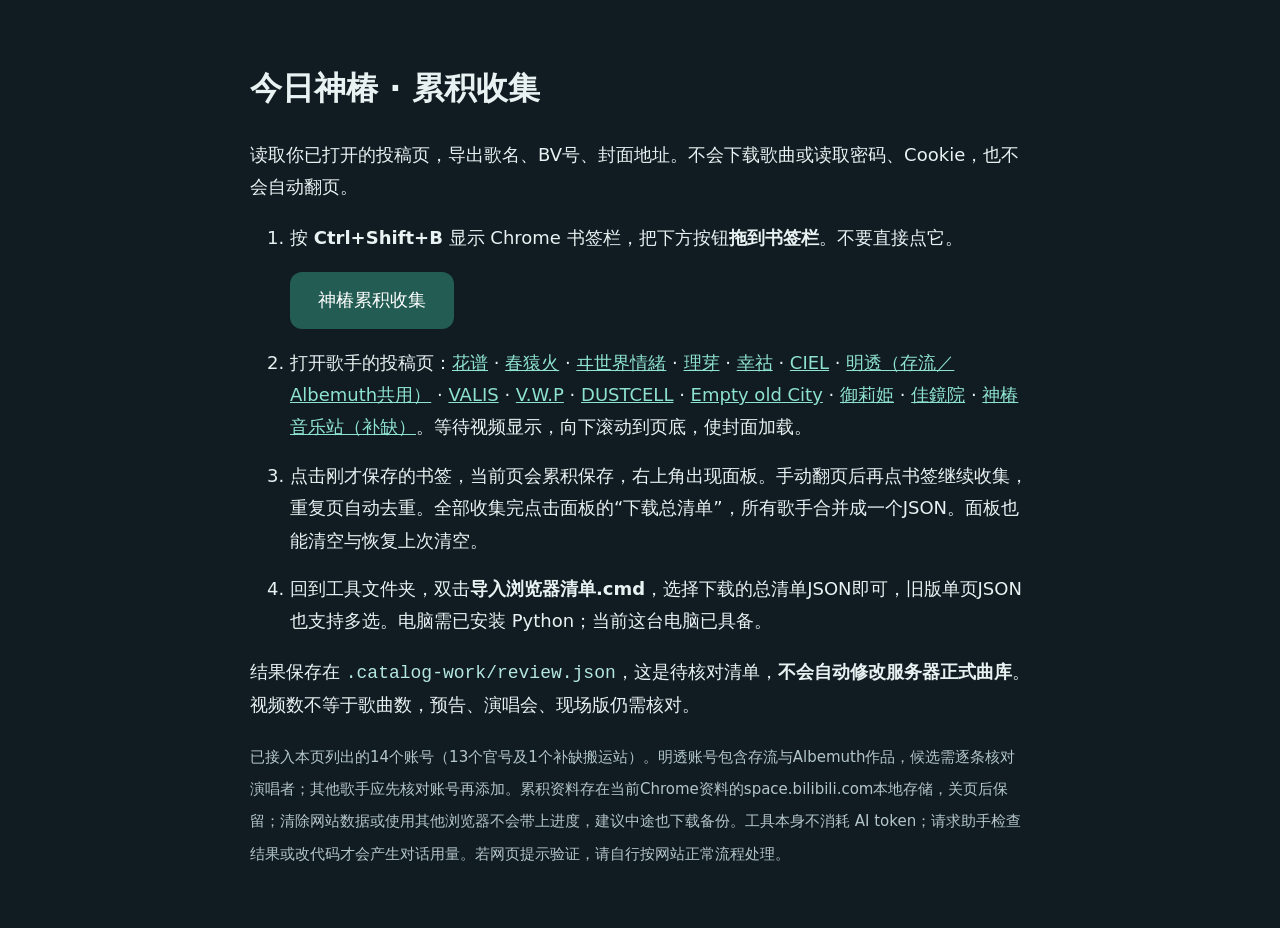
==== commit c6526424: "Add Orihime and Kakyoin and prefer official uploads over music-station fallback" ====
--- a/浏览器导出工具.html
+++ b/浏览器导出工具.html
@@ -1 +1 @@
-<!doctype html><html lang="zh-CN"><meta charset="utf-8"><title>今日神椿·累积收集工具</title><style>body{max-width:780px;margin:60px auto;padding:0 24px;font:18px/1.8 system-ui;background:#101b22;color:#e8f2f2}a{color:#8ee2d1}.bookmark{display:inline-block;background:#225c53;color:white;padding:12px 28px;border-radius:12px;text-decoration:none}h1{font-size:32px}li{margin:16px 0}small{color:#b3c6c9}code{color:#b4e8df}</style><h1>今日神椿 · 累积收集</h1><p>读取你已打开的投稿页，导出歌名、BV号、封面地址。不会下载歌曲或读取密码、Cookie，也不会自动翻页。</p><ol><li>按 <b>Ctrl+Shift+B</b> 显示 Chrome 书签栏，把下方按钮<b>拖到书签栏</b>。不要直接点它。<p><a class="bookmark" href="javascript:void%20%28%28%29%20%3D%3E%20%7B%0A%20%20%27use%20strict%27%3B%0A%20%20const%20mid%20%3D%20location.pathname.match%28%2F%5E%5C%2F%28%5Cd%2B%29%28%3F%3A%5C%2F%7C%24%29%2F%29%3F.%5B1%5D%3B%0A%20%20if%20%28location.hostname%20%21%3D%3D%20%27space.bilibili.com%27%20%7C%7C%20%21mid%20%7C%7C%20%21%2F%5C%2Fupload%28%3F%3A%5C%2Fvideo%29%3F%5C%2F%3F%24%2F.test%28location.pathname%29%29%20%7B%0A%20%20%20%20alert%28%27%E8%AF%B7%E5%85%88%E6%89%93%E5%BC%80%E6%AD%8C%E6%89%8B%E7%9A%84%20B%E7%AB%99%E7%A9%BA%E9%97%B4%20%E2%86%92%20%E6%8A%95%E7%A8%BF%20%E2%86%92%20%E8%A7%86%E9%A2%91%EF%BC%8C%E5%86%8D%E7%82%B9%E5%87%BB%E6%AD%A4%E4%B9%A6%E7%AD%BE%E3%80%82%27%29%3B%20return%3B%0A%20%20%7D%0A%20%20const%20videos%20%3D%20new%20Map%28%29%3B%0A%20%20for%20%28const%20card%20of%20document.querySelectorAll%28%27a.bili-cover-card%27%29%29%20%7B%0A%20%20%20%20const%20url%20%3D%20new%20URL%28card.href%2C%20location.href%29%3B%0A%20%20%20%20if%20%28url.hostname%20%21%3D%3D%20%27www.bilibili.com%27%20%26%26%20url.hostname%20%21%3D%3D%20%27bilibili.com%27%29%20continue%3B%0A%20%20%20%20const%20bvid%20%3D%20url.pathname.match%28%2F%5E%5C%2Fvideo%5C%2F%28BV%5B0-9A-Za-z%5D%7B10%7D%29%28%3F%3A%5C%2F%7C%24%29%2F%29%3F.%5B1%5D%3B%0A%20%20%20%20const%20image%20%3D%20card.querySelector%28%27img%27%29%3B%0A%20%20%20%20const%20title%20%3D%20%28image%3F.alt%20%7C%7C%20%27%27%29.trim%28%29%3B%0A%20%20%20%20let%20cover%20%3D%20image%3F.getAttribute%28%27src%27%29%20%7C%7C%20image%3F.getAttribute%28%27data-src%27%29%20%7C%7C%20%27%27%3B%0A%20%20%20%20if%20%28%21bvid%20%7C%7C%20%21title%20%7C%7C%20%21cover%29%20continue%3B%0A%20%20%20%20try%20%7B%0A%20%20%20%20%20%20const%20u%20%3D%20new%20URL%28cover%2C%20location.href%29%3B%0A%20%20%20%20%20%20if%20%28u.protocol%20%21%3D%3D%20%27https%3A%27%20%7C%7C%20%21u.hostname.endsWith%28%27.hdslb.com%27%29%29%20continue%3B%0A%20%20%20%20%20%20cover%20%3D%20u.origin%20%2B%20u.pathname.split%28%27%40%27%29%5B0%5D%3B%0A%20%20%20%20%7D%20catch%20%7B%20continue%3B%20%7D%0A%20%20%20%20videos.set%28bvid%2C%20%7B%20bvid%2C%20title%2C%20mid%2C%20cover_url%3A%20cover%20%7D%29%3B%0A%20%20%7D%0A%20%20if%20%28%21videos.size%29%20%7B%20alert%28%27%E6%B2%A1%E6%9C%89%E8%AF%BB%E5%88%B0%E5%B8%A6%E5%B0%81%E9%9D%A2%E7%9A%84%E8%A7%86%E9%A2%91%E3%80%82%E8%AF%B7%E7%AD%89%E5%BE%85%E6%8A%95%E7%A8%BF%E5%88%97%E8%A1%A8%E5%8A%A0%E8%BD%BD%EF%BC%8C%E5%90%91%E4%B8%8B%E6%BB%9A%E5%8A%A8%E5%90%8E%E5%86%8D%E8%AF%95%E3%80%82%27%29%3B%20return%3B%20%7D%0A%20%20const%20key%20%3D%20%27daily-kamitsubaki-collection-v1%27%3B%0A%20%20let%20all%3B%0A%20%20try%20%7B%0A%20%20%20%20all%20%3D%20JSON.parse%28localStorage.getItem%28key%29%20%7C%7C%20%27%7B%7D%27%29%3B%0A%20%20%20%20if%20%28%21all%20%7C%7C%20typeof%20all%20%21%3D%3D%20%27object%27%20%7C%7C%20Array.isArray%28all%29%29%20throw%20Error%28%27bad%20storage%27%29%3B%0A%20%20%20%20const%20previous%20%3D%20all%5Bmid%5D%3F.videos%20%7C%7C%20%5B%5D%3B%0A%20%20%20%20const%20merged%20%3D%20new%20Map%28previous.map%28v%20%3D%3E%20%5Bv.bvid%2C%20v%5D%29%29%3B%0A%20%20%20%20for%20%28const%20%5Bbv%2C%20video%5D%20of%20videos%29%20merged.set%28bv%2C%20video%29%3B%0A%20%20%20%20all%5Bmid%5D%20%3D%20%7B%20format%3A%20%27daily-kamitsubaki-browser-v1%27%2C%20mid%2C%0A%20%20%20%20%20%20source%3A%20location.origin%20%2B%20location.pathname%2C%20exported_at%3A%20new%20Date%28%29.toISOString%28%29%2C%0A%20%20%20%20%20%20videos%3A%20%5B...merged.values%28%29%5D%20%7D%3B%0A%20%20%20%20localStorage.setItem%28key%2C%20JSON.stringify%28all%29%29%3B%0A%20%20%7D%20catch%20%7B%0A%20%20%20%20alert%28%27%E6%97%A0%E6%B3%95%E4%BF%9D%E5%AD%98%E7%B4%AF%E7%A7%AF%E8%B5%84%E6%96%99%EF%BC%88%E5%AD%98%E5%82%A8%E8%A2%AB%E7%A6%81%E7%94%A8%E3%80%81%E5%B7%B2%E6%BB%A1%E6%88%96%E6%95%B0%E6%8D%AE%E5%BC%82%E5%B8%B8%EF%BC%89%EF%BC%8C%E6%9C%AC%E6%AC%A1%E6%B2%A1%E6%9C%89%E4%B8%8B%E8%BD%BD%E6%88%96%E6%B8%85%E7%A9%BA%E8%B5%84%E6%96%99%E3%80%82%27%29%3B%20return%3B%0A%20%20%7D%0A%20%20document.getElementById%28%27daily-kamitsubaki-panel%27%29%3F.remove%28%29%3B%0A%20%20const%20panel%20%3D%20document.createElement%28%27div%27%29%3B%20panel.id%20%3D%20%27daily-kamitsubaki-panel%27%3B%0A%20%20panel.style.cssText%20%3D%20%27position%3Afixed%3Bright%3A24px%3Btop%3A100px%3Bz-index%3A2147483647%27%3B%0A%20%20const%20ui%20%3D%20panel.attachShadow%28%7B%20mode%3A%20%27open%27%20%7D%29%3B%0A%20%20const%20box%20%3D%20document.createElement%28%27div%27%29%3B%0A%20%20box.style.cssText%20%3D%20%27width%3A310px%3Bpadding%3A20px%3Bborder-radius%3A14px%3Bbackground%3A%23132b30%3Bcolor%3Awhite%3Bbox-shadow%3A0%206px%2030px%20%230008%3Bfont%3A15px%2F1.7%20system-ui%27%3B%0A%20%20const%20total%20%3D%20%28%29%20%3D%3E%20Object.values%28all%29.reduce%28%28n%2C%20p%29%20%3D%3E%20n%20%2B%20p.videos.length%2C%200%29%3B%0A%20%20const%20message%20%3D%20document.createElement%28%27p%27%29%3B%0A%20%20message.textContent%20%3D%20%60%E6%9C%AC%E9%A1%B5%E6%94%B6%E9%9B%86%20%24%7Bvideos.size%7D%20%E6%9D%A1%EF%BC%9B%E5%BD%93%E5%89%8D%E6%AD%8C%E6%89%8B%E7%B4%AF%E8%AE%A1%20%24%7Ball%5Bmid%5D.videos.length%7D%20%E6%9D%A1%EF%BC%9B%E5%85%A8%E9%83%A8%E6%AD%8C%E6%89%8B%20%24%7Btotal%28%29%7D%20%E6%9D%A1%E3%80%82%E7%BF%BB%E9%A1%B5%E5%90%8E%E5%86%8D%E7%82%B9%E4%B9%A6%E7%AD%BE%E5%8D%B3%E5%8F%AF%E7%BB%A7%E7%BB%AD%E7%B4%AF%E7%A7%AF%E3%80%82%60%3B%0A%20%20box.appendChild%28message%29%3B%0A%20%20const%20button%20%3D%20%28label%2C%20action%29%20%3D%3E%20%7B%0A%20%20%20%20const%20b%20%3D%20document.createElement%28%27button%27%29%3B%20b.textContent%20%3D%20label%3B%0A%20%20%20%20b.style.cssText%20%3D%20%27margin%3A4px%3Bpadding%3A8px%3Bborder%3A0%3Bborder-radius%3A6px%3Bcursor%3Apointer%27%3B%0A%20%20%20%20b.addEventListener%28%27click%27%2C%20e%20%3D%3E%20%7B%20e.stopPropagation%28%29%3B%20action%28%29%3B%20%7D%29%3B%0A%20%20%20%20box.appendChild%28b%29%3B%0A%20%20%7D%3B%0A%20%20button%28%27%E4%B8%8B%E8%BD%BD%E6%80%BB%E6%B8%85%E5%8D%95%27%2C%20%28%29%20%3D%3E%20%7B%0A%20%20%20%20%2F%2F%20%E9%87%8D%E6%96%B0%E8%AF%BB%E5%8F%96%EF%BC%8C%E9%81%BF%E5%85%8D%E5%8F%A6%E4%B8%80%E6%A0%87%E7%AD%BE%E5%88%9A%E6%94%B6%E9%9B%86%E7%9A%84%E8%B5%84%E6%96%99%E8%A2%AB%E9%81%97%E6%BC%8F%E3%80%82%0A%20%20%20%20let%20batches%3B%0A%20%20%20%20try%20%7B%20batches%20%3D%20Object.values%28JSON.parse%28localStorage.getItem%28key%29%20%7C%7C%20%27%7B%7D%27%29%29%3B%20%7D%0A%20%20%20%20catch%20%7B%20alert%28%27%E7%B4%AF%E7%A7%AF%E6%95%B0%E6%8D%AE%E5%BC%82%E5%B8%B8%EF%BC%8C%E8%AF%B7%E4%BF%9D%E7%95%99%E7%8E%B0%E5%9C%BA%E3%80%82%27%29%3B%20return%3B%20%7D%0A%20%20%20%20if%20%28%21batches.length%29%20%7B%20alert%28%27%E6%9A%82%E6%97%A0%E5%B7%B2%E6%94%B6%E9%9B%86%E8%B5%84%E6%96%99%E3%80%82%27%29%3B%20return%3B%20%7D%0A%20%20%20%20const%20payload%20%3D%20%7B%20format%3A%20%27daily-kamitsubaki-bundle-v1%27%2C%20batches%20%7D%3B%0A%20%20%20%20const%20href%20%3D%20URL.createObjectURL%28new%20Blob%28%5BJSON.stringify%28payload%2C%20null%2C%202%29%5D%2C%20%7B%20type%3A%20%27application%2Fjson%3Bcharset%3Dutf-8%27%20%7D%29%29%3B%0A%20%20%20%20const%20a%20%3D%20document.createElement%28%27a%27%29%3B%20a.href%20%3D%20href%3B%0A%20%20%20%20a.download%20%3D%20%60kamitsubaki-all-%24%7BDate.now%28%29%7D.json%60%3B%0A%20%20%20%20a.addEventListener%28%27click%27%2C%20e%20%3D%3E%20e.stopPropagation%28%29%29%3B%20a.click%28%29%3B%0A%20%20%20%20setTimeout%28%28%29%20%3D%3E%20URL.revokeObjectURL%28href%29%2C%2030000%29%3B%0A%20%20%7D%29%3B%0A%20%20button%28%27%E6%B8%85%E7%A9%BA%E7%B4%AF%E7%A7%AF%EF%BC%88%E5%8F%AF%E6%81%A2%E5%A4%8D%EF%BC%89%27%2C%20%28%29%20%3D%3E%20%7B%0A%20%20%20%20try%20%7B%0A%20%20%20%20%20%20localStorage.setItem%28key%20%2B%20%27-backup%27%2C%20localStorage.getItem%28key%29%20%7C%7C%20%27%7B%7D%27%29%3B%0A%20%20%20%20%20%20localStorage.removeItem%28key%29%3B%20all%20%3D%20%7B%7D%3B%0A%20%20%20%20%20%20message.textContent%20%3D%20%27%E5%B7%B2%E6%B8%85%E7%A9%BA%E7%B4%AF%E7%A7%AF%E8%B5%84%E6%96%99%EF%BC%9B%E8%AF%AF%E6%93%8D%E4%BD%9C%E5%8F%AF%E7%82%B9%E2%80%9C%E6%81%A2%E5%A4%8D%E4%B8%8A%E6%AC%A1%E6%B8%85%E7%A9%BA%E2%80%9D%E3%80%82%E4%B8%8B%E8%BD%BD%E8%BF%87%E7%9A%84JSON%E4%B8%8D%E5%8F%97%E5%BD%B1%E5%93%8D%E3%80%82%27%3B%0A%20%20%20%20%7D%20catch%20%7B%20alert%28%27%E6%B8%85%E7%A9%BA%E5%A4%B1%E8%B4%A5%EF%BC%8C%E8%B5%84%E6%96%99%E6%9C%AA%E7%A1%AE%E8%AE%A4%E6%B8%85%E7%A9%BA%E3%80%82%27%29%3B%20%7D%0A%20%20%7D%29%3B%0A%20%20button%28%27%E6%81%A2%E5%A4%8D%E4%B8%8A%E6%AC%A1%E6%B8%85%E7%A9%BA%27%2C%20%28%29%20%3D%3E%20%7B%0A%20%20%20%20try%20%7B%0A%20%20%20%20%20%20all%20%3D%20JSON.parse%28localStorage.getItem%28key%20%2B%20%27-backup%27%29%20%7C%7C%20%27%7B%7D%27%29%3B%0A%20%20%20%20%20%20localStorage.setItem%28key%2C%20JSON.stringify%28all%29%29%3B%0A%20%20%20%20%20%20message.textContent%20%3D%20%60%E5%B7%B2%E6%81%A2%E5%A4%8D%EF%BC%8C%E5%85%A8%E9%83%A8%E6%AD%8C%E6%89%8B%E7%B4%AF%E8%AE%A1%20%24%7Btotal%28%29%7D%20%E6%9D%A1%E3%80%82%60%3B%0A%20%20%20%20%7D%20catch%20%7B%20alert%28%27%E6%81%A2%E5%A4%8D%E5%A4%B1%E8%B4%A5%EF%BC%8C%E8%AF%B7%E4%BF%9D%E7%95%99%E7%8E%B0%E5%9C%BA%E3%80%82%27%29%3B%20%7D%0A%20%20%7D%29%3B%0A%20%20button%28%27%E6%94%B6%E8%B5%B7%27%2C%20%28%29%20%3D%3E%20panel.remove%28%29%29%3B%0A%20%20ui.appendChild%28box%29%3B%20document.body.appendChild%28panel%29%3B%0A%7D%29%28%29%3B%0A">神椿累积收集</a></p></li><li>打开歌手的投稿页：<a target="_blank" href="https://space.bilibili.com/488970166/upload/video">花谱</a> · <a target="_blank" href="https://space.bilibili.com/488976992/upload/video">春猿火</a> · <a target="_blank" href="https://space.bilibili.com/488978908/upload/video">ヰ世界情緒</a> · <a target="_blank" href="https://space.bilibili.com/489046950/upload/video">理芽</a> · <a target="_blank" href="https://space.bilibili.com/701522855/upload/video">幸祜</a> · <a target="_blank" href="https://space.bilibili.com/2066920860/upload/video">CIEL</a> · <a target="_blank" href="https://space.bilibili.com/1634470651/upload/video">明透（存流／Albemuth共用）</a> · <a target="_blank" href="https://space.bilibili.com/524933572/upload/video">VALIS</a> · <a target="_blank" href="https://space.bilibili.com/1636327445/upload/video">V.W.P</a> · <a target="_blank" href="https://space.bilibili.com/488979186/upload/video">DUSTCELL</a> · <a target="_blank" href="https://space.bilibili.com/3546660365928495/upload/video">Empty old City</a>。等待视频显示，向下滚动到页底，使封面加载。</li><li>点击刚才保存的书签，当前页会累积保存，右上角出现面板。手动翻页后再点书签继续收集，重复页自动去重。全部收集完点击面板的“下载总清单”，所有歌手合并成一个JSON。面板也能清空与恢复上次清空。</li><li>回到工具文件夹，双击<b>导入浏览器清单.cmd</b>，选择下载的总清单JSON即可，旧版单页JSON也支持多选。电脑需已安装 Python；当前这台电脑已具备。</li></ol><p>结果保存在 <code>.catalog-work/review.json</code>，这是待核对清单，<b>不会自动修改服务器正式曲库</b>。视频数不等于歌曲数，预告、演唱会、现场版仍需核对。</p><small>已接入本页列出的11个账号。明透账号包含存流与Albemuth作品，候选需逐条核对演唱者；其他歌手应先核对账号再添加。累积资料存在当前Chrome资料的space.bilibili.com本地存储，关页后保留；清除网站数据或使用其他浏览器不会带上进度，建议中途也下载备份。工具本身不消耗 AI token；请求助手检查结果或改代码才会产生对话用量。若网页提示验证，请自行按网站正常流程处理。</small></html>+<!doctype html><html lang="zh-CN"><meta charset="utf-8"><title>今日神椿·累积收集工具</title><style>body{max-width:780px;margin:60px auto;padding:0 24px;font:18px/1.8 system-ui;background:#101b22;color:#e8f2f2}a{color:#8ee2d1}.bookmark{display:inline-block;background:#225c53;color:white;padding:12px 28px;border-radius:12px;text-decoration:none}h1{font-size:32px}li{margin:16px 0}small{color:#b3c6c9}code{color:#b4e8df}</style><h1>今日神椿 · 累积收集</h1><p>读取你已打开的投稿页，导出歌名、BV号、封面地址。不会下载歌曲或读取密码、Cookie，也不会自动翻页。</p><ol><li>按 <b>Ctrl+Shift+B</b> 显示 Chrome 书签栏，把下方按钮<b>拖到书签栏</b>。不要直接点它。<p><a class="bookmark" href="javascript:void%20%28%28%29%20%3D%3E%20%7B%0A%20%20%27use%20strict%27%3B%0A%20%20const%20mid%20%3D%20location.pathname.match%28%2F%5E%5C%2F%28%5Cd%2B%29%28%3F%3A%5C%2F%7C%24%29%2F%29%3F.%5B1%5D%3B%0A%20%20if%20%28location.hostname%20%21%3D%3D%20%27space.bilibili.com%27%20%7C%7C%20%21mid%20%7C%7C%20%21%2F%5C%2Fupload%28%3F%3A%5C%2Fvideo%29%3F%5C%2F%3F%24%2F.test%28location.pathname%29%29%20%7B%0A%20%20%20%20alert%28%27%E8%AF%B7%E5%85%88%E6%89%93%E5%BC%80%E6%AD%8C%E6%89%8B%E7%9A%84%20B%E7%AB%99%E7%A9%BA%E9%97%B4%20%E2%86%92%20%E6%8A%95%E7%A8%BF%20%E2%86%92%20%E8%A7%86%E9%A2%91%EF%BC%8C%E5%86%8D%E7%82%B9%E5%87%BB%E6%AD%A4%E4%B9%A6%E7%AD%BE%E3%80%82%27%29%3B%20return%3B%0A%20%20%7D%0A%20%20const%20videos%20%3D%20new%20Map%28%29%3B%0A%20%20for%20%28const%20card%20of%20document.querySelectorAll%28%27a.bili-cover-card%27%29%29%20%7B%0A%20%20%20%20const%20url%20%3D%20new%20URL%28card.href%2C%20location.href%29%3B%0A%20%20%20%20if%20%28url.hostname%20%21%3D%3D%20%27www.bilibili.com%27%20%26%26%20url.hostname%20%21%3D%3D%20%27bilibili.com%27%29%20continue%3B%0A%20%20%20%20const%20bvid%20%3D%20url.pathname.match%28%2F%5E%5C%2Fvideo%5C%2F%28BV%5B0-9A-Za-z%5D%7B10%7D%29%28%3F%3A%5C%2F%7C%24%29%2F%29%3F.%5B1%5D%3B%0A%20%20%20%20const%20image%20%3D%20card.querySelector%28%27img%27%29%3B%0A%20%20%20%20const%20title%20%3D%20%28image%3F.alt%20%7C%7C%20%27%27%29.trim%28%29%3B%0A%20%20%20%20let%20cover%20%3D%20image%3F.getAttribute%28%27src%27%29%20%7C%7C%20image%3F.getAttribute%28%27data-src%27%29%20%7C%7C%20%27%27%3B%0A%20%20%20%20if%20%28%21bvid%20%7C%7C%20%21title%20%7C%7C%20%21cover%29%20continue%3B%0A%20%20%20%20try%20%7B%0A%20%20%20%20%20%20const%20u%20%3D%20new%20URL%28cover%2C%20location.href%29%3B%0A%20%20%20%20%20%20if%20%28u.protocol%20%21%3D%3D%20%27https%3A%27%20%7C%7C%20%21u.hostname.endsWith%28%27.hdslb.com%27%29%29%20continue%3B%0A%20%20%20%20%20%20cover%20%3D%20u.origin%20%2B%20u.pathname.split%28%27%40%27%29%5B0%5D%3B%0A%20%20%20%20%7D%20catch%20%7B%20continue%3B%20%7D%0A%20%20%20%20videos.set%28bvid%2C%20%7B%20bvid%2C%20title%2C%20mid%2C%20cover_url%3A%20cover%20%7D%29%3B%0A%20%20%7D%0A%20%20if%20%28%21videos.size%29%20%7B%20alert%28%27%E6%B2%A1%E6%9C%89%E8%AF%BB%E5%88%B0%E5%B8%A6%E5%B0%81%E9%9D%A2%E7%9A%84%E8%A7%86%E9%A2%91%E3%80%82%E8%AF%B7%E7%AD%89%E5%BE%85%E6%8A%95%E7%A8%BF%E5%88%97%E8%A1%A8%E5%8A%A0%E8%BD%BD%EF%BC%8C%E5%90%91%E4%B8%8B%E6%BB%9A%E5%8A%A8%E5%90%8E%E5%86%8D%E8%AF%95%E3%80%82%27%29%3B%20return%3B%20%7D%0A%20%20const%20key%20%3D%20%27daily-kamitsubaki-collection-v1%27%3B%0A%20%20let%20all%3B%0A%20%20try%20%7B%0A%20%20%20%20all%20%3D%20JSON.parse%28localStorage.getItem%28key%29%20%7C%7C%20%27%7B%7D%27%29%3B%0A%20%20%20%20if%20%28%21all%20%7C%7C%20typeof%20all%20%21%3D%3D%20%27object%27%20%7C%7C%20Array.isArray%28all%29%29%20throw%20Error%28%27bad%20storage%27%29%3B%0A%20%20%20%20const%20previous%20%3D%20all%5Bmid%5D%3F.videos%20%7C%7C%20%5B%5D%3B%0A%20%20%20%20const%20merged%20%3D%20new%20Map%28previous.map%28v%20%3D%3E%20%5Bv.bvid%2C%20v%5D%29%29%3B%0A%20%20%20%20for%20%28const%20%5Bbv%2C%20video%5D%20of%20videos%29%20merged.set%28bv%2C%20video%29%3B%0A%20%20%20%20all%5Bmid%5D%20%3D%20%7B%20format%3A%20%27daily-kamitsubaki-browser-v1%27%2C%20mid%2C%0A%20%20%20%20%20%20source%3A%20location.origin%20%2B%20location.pathname%2C%20exported_at%3A%20new%20Date%28%29.toISOString%28%29%2C%0A%20%20%20%20%20%20videos%3A%20%5B...merged.values%28%29%5D%20%7D%3B%0A%20%20%20%20localStorage.setItem%28key%2C%20JSON.stringify%28all%29%29%3B%0A%20%20%7D%20catch%20%7B%0A%20%20%20%20alert%28%27%E6%97%A0%E6%B3%95%E4%BF%9D%E5%AD%98%E7%B4%AF%E7%A7%AF%E8%B5%84%E6%96%99%EF%BC%88%E5%AD%98%E5%82%A8%E8%A2%AB%E7%A6%81%E7%94%A8%E3%80%81%E5%B7%B2%E6%BB%A1%E6%88%96%E6%95%B0%E6%8D%AE%E5%BC%82%E5%B8%B8%EF%BC%89%EF%BC%8C%E6%9C%AC%E6%AC%A1%E6%B2%A1%E6%9C%89%E4%B8%8B%E8%BD%BD%E6%88%96%E6%B8%85%E7%A9%BA%E8%B5%84%E6%96%99%E3%80%82%27%29%3B%20return%3B%0A%20%20%7D%0A%20%20document.getElementById%28%27daily-kamitsubaki-panel%27%29%3F.remove%28%29%3B%0A%20%20const%20panel%20%3D%20document.createElement%28%27div%27%29%3B%20panel.id%20%3D%20%27daily-kamitsubaki-panel%27%3B%0A%20%20panel.style.cssText%20%3D%20%27position%3Afixed%3Bright%3A24px%3Btop%3A100px%3Bz-index%3A2147483647%27%3B%0A%20%20const%20ui%20%3D%20panel.attachShadow%28%7B%20mode%3A%20%27open%27%20%7D%29%3B%0A%20%20const%20box%20%3D%20document.createElement%28%27div%27%29%3B%0A%20%20box.style.cssText%20%3D%20%27width%3A310px%3Bpadding%3A20px%3Bborder-radius%3A14px%3Bbackground%3A%23132b30%3Bcolor%3Awhite%3Bbox-shadow%3A0%206px%2030px%20%230008%3Bfont%3A15px%2F1.7%20system-ui%27%3B%0A%20%20const%20total%20%3D%20%28%29%20%3D%3E%20Object.values%28all%29.reduce%28%28n%2C%20p%29%20%3D%3E%20n%20%2B%20p.videos.length%2C%200%29%3B%0A%20%20const%20message%20%3D%20document.createElement%28%27p%27%29%3B%0A%20%20message.textContent%20%3D%20%60%E6%9C%AC%E9%A1%B5%E6%94%B6%E9%9B%86%20%24%7Bvideos.size%7D%20%E6%9D%A1%EF%BC%9B%E5%BD%93%E5%89%8D%E6%AD%8C%E6%89%8B%E7%B4%AF%E8%AE%A1%20%24%7Ball%5Bmid%5D.videos.length%7D%20%E6%9D%A1%EF%BC%9B%E5%85%A8%E9%83%A8%E6%AD%8C%E6%89%8B%20%24%7Btotal%28%29%7D%20%E6%9D%A1%E3%80%82%E7%BF%BB%E9%A1%B5%E5%90%8E%E5%86%8D%E7%82%B9%E4%B9%A6%E7%AD%BE%E5%8D%B3%E5%8F%AF%E7%BB%A7%E7%BB%AD%E7%B4%AF%E7%A7%AF%E3%80%82%60%3B%0A%20%20box.appendChild%28message%29%3B%0A%20%20const%20button%20%3D%20%28label%2C%20action%29%20%3D%3E%20%7B%0A%20%20%20%20const%20b%20%3D%20document.createElement%28%27button%27%29%3B%20b.textContent%20%3D%20label%3B%0A%20%20%20%20b.style.cssText%20%3D%20%27margin%3A4px%3Bpadding%3A8px%3Bborder%3A0%3Bborder-radius%3A6px%3Bcursor%3Apointer%27%3B%0A%20%20%20%20b.addEventListener%28%27click%27%2C%20e%20%3D%3E%20%7B%20e.stopPropagation%28%29%3B%20action%28%29%3B%20%7D%29%3B%0A%20%20%20%20box.appendChild%28b%29%3B%0A%20%20%7D%3B%0A%20%20button%28%27%E4%B8%8B%E8%BD%BD%E6%80%BB%E6%B8%85%E5%8D%95%27%2C%20%28%29%20%3D%3E%20%7B%0A%20%20%20%20%2F%2F%20%E9%87%8D%E6%96%B0%E8%AF%BB%E5%8F%96%EF%BC%8C%E9%81%BF%E5%85%8D%E5%8F%A6%E4%B8%80%E6%A0%87%E7%AD%BE%E5%88%9A%E6%94%B6%E9%9B%86%E7%9A%84%E8%B5%84%E6%96%99%E8%A2%AB%E9%81%97%E6%BC%8F%E3%80%82%0A%20%20%20%20let%20batches%3B%0A%20%20%20%20try%20%7B%20batches%20%3D%20Object.values%28JSON.parse%28localStorage.getItem%28key%29%20%7C%7C%20%27%7B%7D%27%29%29%3B%20%7D%0A%20%20%20%20catch%20%7B%20alert%28%27%E7%B4%AF%E7%A7%AF%E6%95%B0%E6%8D%AE%E5%BC%82%E5%B8%B8%EF%BC%8C%E8%AF%B7%E4%BF%9D%E7%95%99%E7%8E%B0%E5%9C%BA%E3%80%82%27%29%3B%20return%3B%20%7D%0A%20%20%20%20if%20%28%21batches.length%29%20%7B%20alert%28%27%E6%9A%82%E6%97%A0%E5%B7%B2%E6%94%B6%E9%9B%86%E8%B5%84%E6%96%99%E3%80%82%27%29%3B%20return%3B%20%7D%0A%20%20%20%20const%20payload%20%3D%20%7B%20format%3A%20%27daily-kamitsubaki-bundle-v1%27%2C%20batches%20%7D%3B%0A%20%20%20%20const%20href%20%3D%20URL.createObjectURL%28new%20Blob%28%5BJSON.stringify%28payload%2C%20null%2C%202%29%5D%2C%20%7B%20type%3A%20%27application%2Fjson%3Bcharset%3Dutf-8%27%20%7D%29%29%3B%0A%20%20%20%20const%20a%20%3D%20document.createElement%28%27a%27%29%3B%20a.href%20%3D%20href%3B%0A%20%20%20%20a.download%20%3D%20%60kamitsubaki-all-%24%7BDate.now%28%29%7D.json%60%3B%0A%20%20%20%20a.addEventListener%28%27click%27%2C%20e%20%3D%3E%20e.stopPropagation%28%29%29%3B%20a.click%28%29%3B%0A%20%20%20%20setTimeout%28%28%29%20%3D%3E%20URL.revokeObjectURL%28href%29%2C%2030000%29%3B%0A%20%20%7D%29%3B%0A%20%20button%28%27%E6%B8%85%E7%A9%BA%E7%B4%AF%E7%A7%AF%EF%BC%88%E5%8F%AF%E6%81%A2%E5%A4%8D%EF%BC%89%27%2C%20%28%29%20%3D%3E%20%7B%0A%20%20%20%20try%20%7B%0A%20%20%20%20%20%20localStorage.setItem%28key%20%2B%20%27-backup%27%2C%20localStorage.getItem%28key%29%20%7C%7C%20%27%7B%7D%27%29%3B%0A%20%20%20%20%20%20localStorage.removeItem%28key%29%3B%20all%20%3D%20%7B%7D%3B%0A%20%20%20%20%20%20message.textContent%20%3D%20%27%E5%B7%B2%E6%B8%85%E7%A9%BA%E7%B4%AF%E7%A7%AF%E8%B5%84%E6%96%99%EF%BC%9B%E8%AF%AF%E6%93%8D%E4%BD%9C%E5%8F%AF%E7%82%B9%E2%80%9C%E6%81%A2%E5%A4%8D%E4%B8%8A%E6%AC%A1%E6%B8%85%E7%A9%BA%E2%80%9D%E3%80%82%E4%B8%8B%E8%BD%BD%E8%BF%87%E7%9A%84JSON%E4%B8%8D%E5%8F%97%E5%BD%B1%E5%93%8D%E3%80%82%27%3B%0A%20%20%20%20%7D%20catch%20%7B%20alert%28%27%E6%B8%85%E7%A9%BA%E5%A4%B1%E8%B4%A5%EF%BC%8C%E8%B5%84%E6%96%99%E6%9C%AA%E7%A1%AE%E8%AE%A4%E6%B8%85%E7%A9%BA%E3%80%82%27%29%3B%20%7D%0A%20%20%7D%29%3B%0A%20%20button%28%27%E6%81%A2%E5%A4%8D%E4%B8%8A%E6%AC%A1%E6%B8%85%E7%A9%BA%27%2C%20%28%29%20%3D%3E%20%7B%0A%20%20%20%20try%20%7B%0A%20%20%20%20%20%20all%20%3D%20JSON.parse%28localStorage.getItem%28key%20%2B%20%27-backup%27%29%20%7C%7C%20%27%7B%7D%27%29%3B%0A%20%20%20%20%20%20localStorage.setItem%28key%2C%20JSON.stringify%28all%29%29%3B%0A%20%20%20%20%20%20message.textContent%20%3D%20%60%E5%B7%B2%E6%81%A2%E5%A4%8D%EF%BC%8C%E5%85%A8%E9%83%A8%E6%AD%8C%E6%89%8B%E7%B4%AF%E8%AE%A1%20%24%7Btotal%28%29%7D%20%E6%9D%A1%E3%80%82%60%3B%0A%20%20%20%20%7D%20catch%20%7B%20alert%28%27%E6%81%A2%E5%A4%8D%E5%A4%B1%E8%B4%A5%EF%BC%8C%E8%AF%B7%E4%BF%9D%E7%95%99%E7%8E%B0%E5%9C%BA%E3%80%82%27%29%3B%20%7D%0A%20%20%7D%29%3B%0A%20%20button%28%27%E6%94%B6%E8%B5%B7%27%2C%20%28%29%20%3D%3E%20panel.remove%28%29%29%3B%0A%20%20ui.appendChild%28box%29%3B%20document.body.appendChild%28panel%29%3B%0A%7D%29%28%29%3B%0A">神椿累积收集</a></p></li><li>打开歌手的投稿页：<a target="_blank" href="https://space.bilibili.com/488970166/upload/video">花谱</a> · <a target="_blank" href="https://space.bilibili.com/488976992/upload/video">春猿火</a> · <a target="_blank" href="https://space.bilibili.com/488978908/upload/video">ヰ世界情緒</a> · <a target="_blank" href="https://space.bilibili.com/489046950/upload/video">理芽</a> · <a target="_blank" href="https://space.bilibili.com/701522855/upload/video">幸祜</a> · <a target="_blank" href="https://space.bilibili.com/2066920860/upload/video">CIEL</a> · <a target="_blank" href="https://space.bilibili.com/1634470651/upload/video">明透（存流／Albemuth共用）</a> · <a target="_blank" href="https://space.bilibili.com/524933572/upload/video">VALIS</a> · <a target="_blank" href="https://space.bilibili.com/1636327445/upload/video">V.W.P</a> · <a target="_blank" href="https://space.bilibili.com/488979186/upload/video">DUSTCELL</a> · <a target="_blank" href="https://space.bilibili.com/3546660365928495/upload/video">Empty old City</a> · <a href="https://space.bilibili.com/3546832193980490/upload/video" target="_blank">御莉姫</a> · <a href="https://space.bilibili.com/3546832122677764/upload/video" target="_blank">佳鏡院</a> · <a href="https://space.bilibili.com/1741301/upload/video" target="_blank">神椿音乐站（补缺）</a>。等待视频显示，向下滚动到页底，使封面加载。</li><li>点击刚才保存的书签，当前页会累积保存，右上角出现面板。手动翻页后再点书签继续收集，重复页自动去重。全部收集完点击面板的“下载总清单”，所有歌手合并成一个JSON。面板也能清空与恢复上次清空。</li><li>回到工具文件夹，双击<b>导入浏览器清单.cmd</b>，选择下载的总清单JSON即可，旧版单页JSON也支持多选。电脑需已安装 Python；当前这台电脑已具备。</li></ol><p>结果保存在 <code>.catalog-work/review.json</code>，这是待核对清单，<b>不会自动修改服务器正式曲库</b>。视频数不等于歌曲数，预告、演唱会、现场版仍需核对。</p><small>已接入本页列出的14个账号（13个官号及1个补缺搬运站）。明透账号包含存流与Albemuth作品，候选需逐条核对演唱者；其他歌手应先核对账号再添加。累积资料存在当前Chrome资料的space.bilibili.com本地存储，关页后保留；清除网站数据或使用其他浏览器不会带上进度，建议中途也下载备份。工具本身不消耗 AI token；请求助手检查结果或改代码才会产生对话用量。若网页提示验证，请自行按网站正常流程处理。</small></html>
